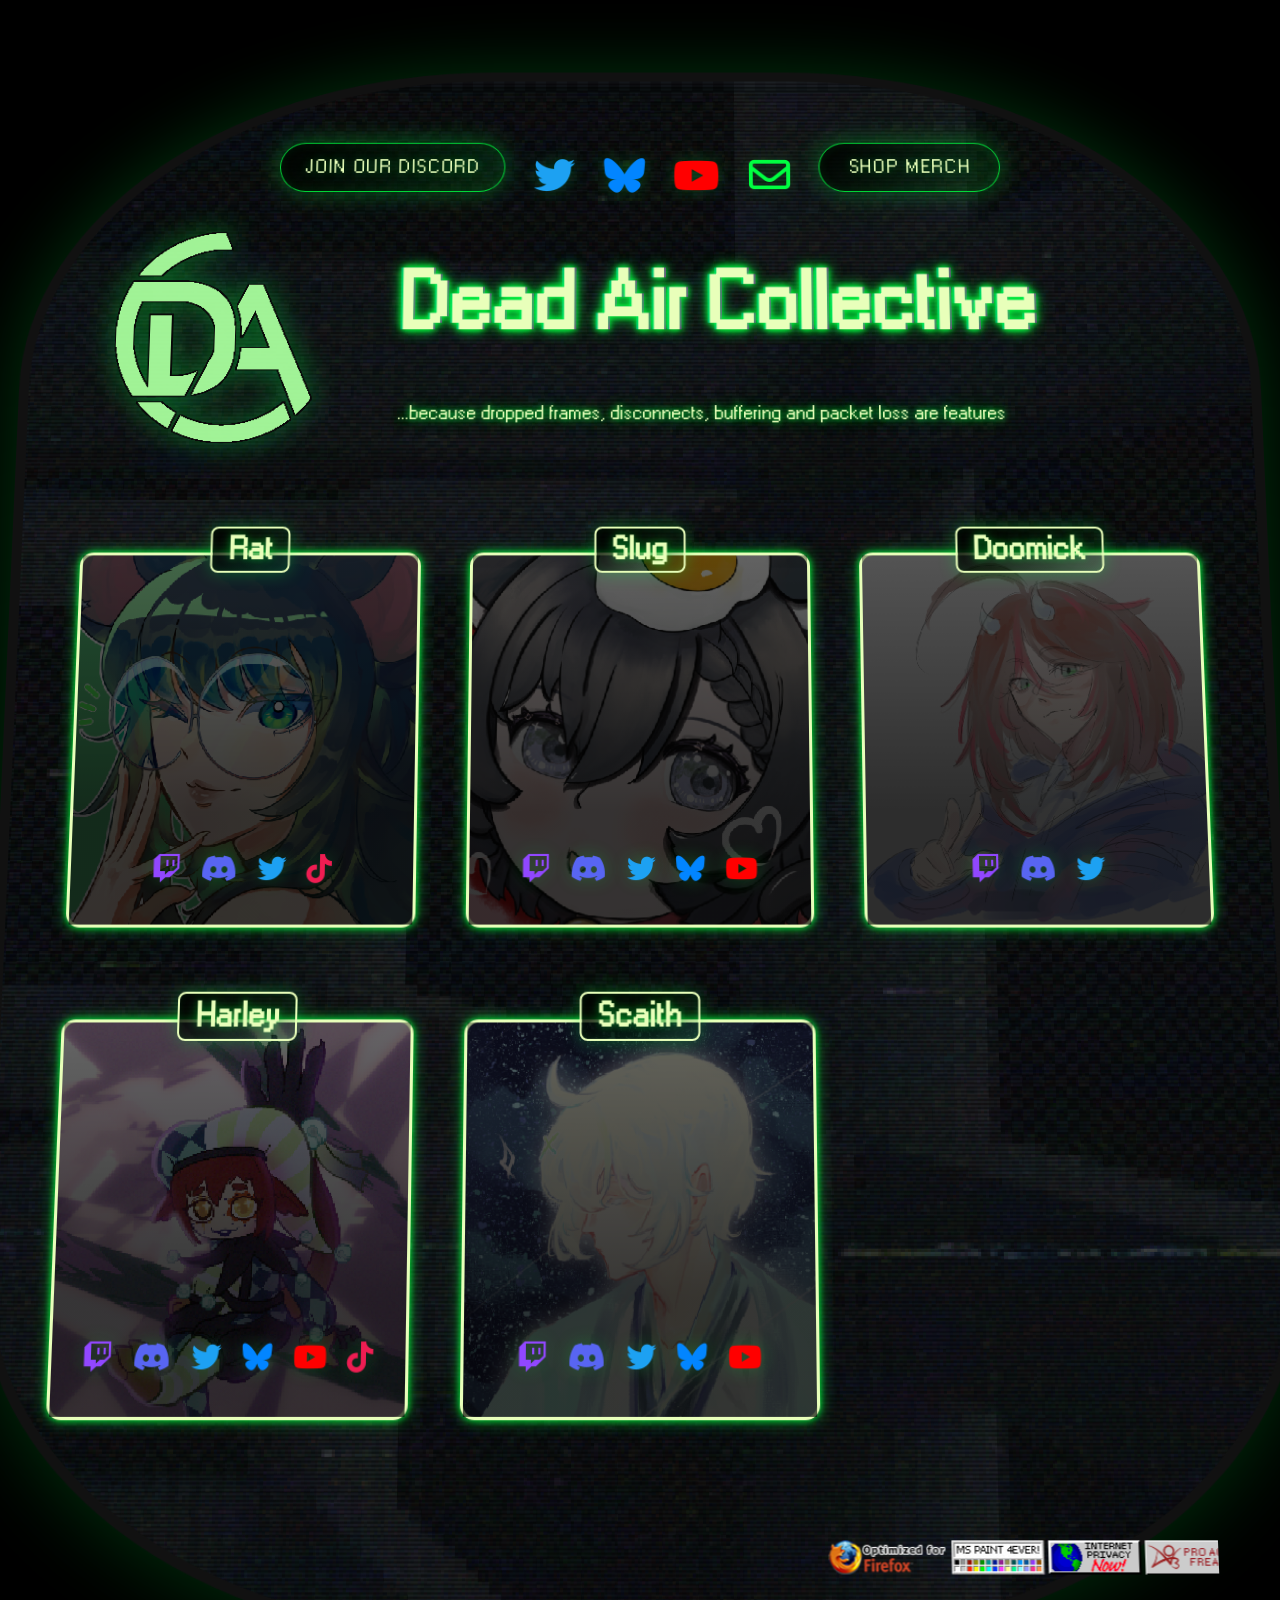
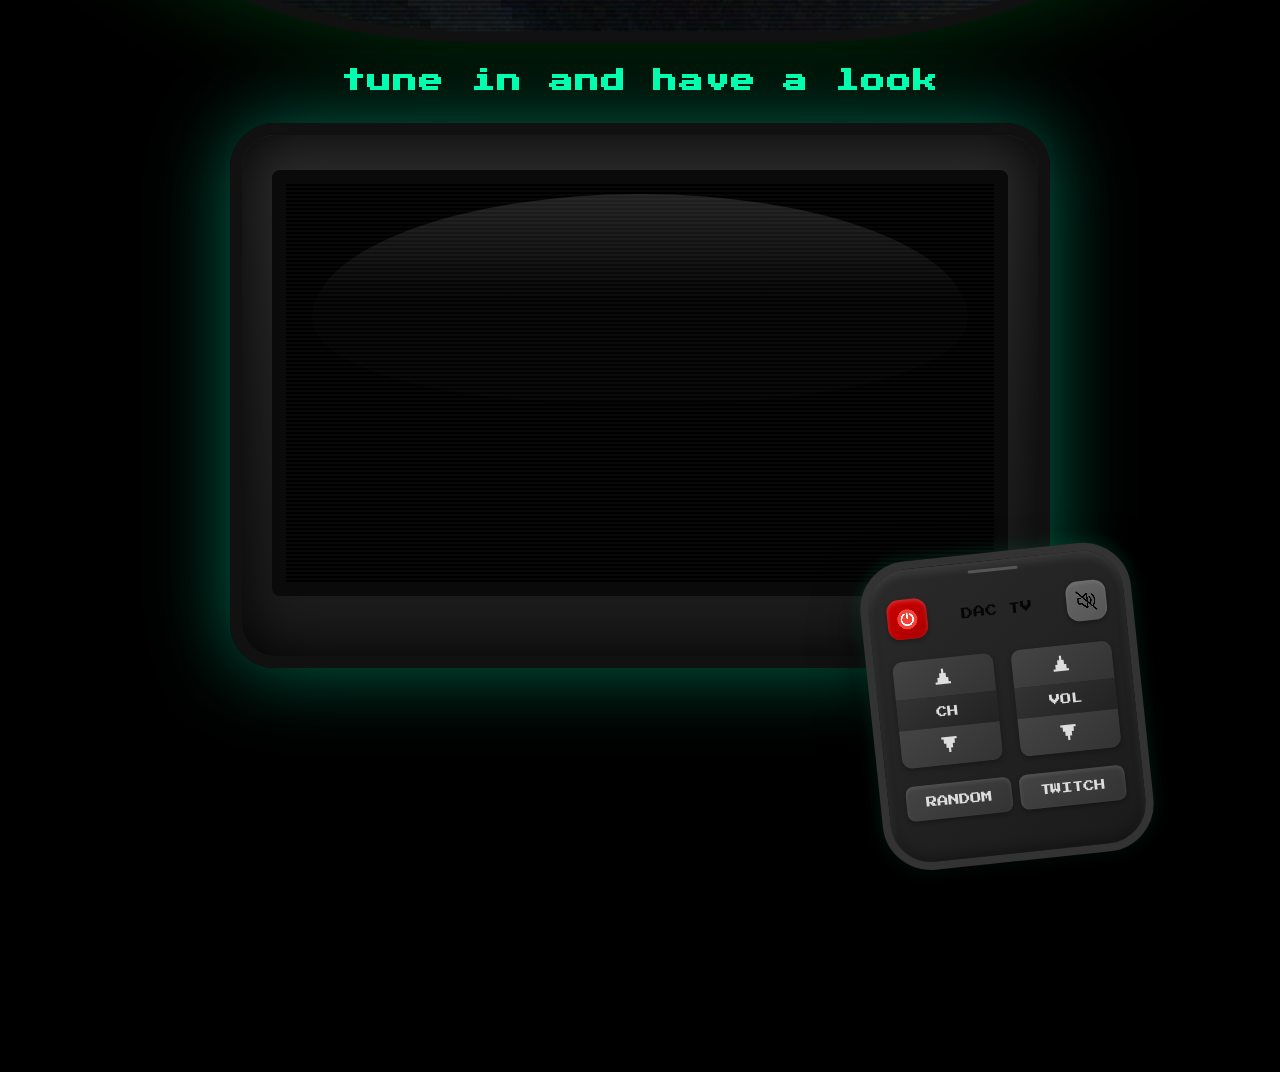
==== index.html @ bf4a983b "lots of big changes WIP" ====
<!DOCTYPE html>
<html lang="en">
<head>
  <meta charset="UTF-8" />
  <meta name="viewport" content="width=device-width, initial-scale=1.0"/>
  <title>Dead Air Collective</title>
  <link rel="stylesheet" href="https://cdnjs.cloudflare.com/ajax/libs/font-awesome/6.5.2/css/all.min.css" />
  <link rel="stylesheet" href="styles.css"/>
</head>
<body>
  <div class="crt-screen">
    <div class="vhs">
      <video
             src="https://res.cloudinary.com/dhcl0fsay/video/upload/v1758365149/deadmeat-horror-awards-24/vhs_svgkmp.mp4"
             loop
             autoplay
             playsinline
             muted
             style="
                    cursor: auto;
                    width: 100%;
                    height: 100%;
                    border-radius: 0px;
                    display: block;
                    object-fit: cover;
                    background-color: rgba(0, 0, 0, 0);
                    object-position: 50% 50%;
                    "
             />
    </div>
    <div class="backgroundImage"></div>
    <div class="noise-overlay"></div>
    <div class="grain-overlay"></div>

      <!-- Collective Socials, hardcoded for good luck -->
      <section id="collective-socials">
        <a class="top-button top-left" href="https://discord.gg/du4GmpENyF" target="_blank">Join our Discord</a>
        <div class="socials">
          <a href="https://x.com/DeadAirCo" target="_blank" aria-label="Twitter"><i class="fab fa-twitter"></i></a>
          <a href="https://bsky.app/profile/deadaircollective.bsky.social" target="_blank" aria-label="Bluesky"><i class="fab fa-bluesky"></i></a>
          <a href="https://www.youtube.com/@DeadAirCollectiveTV" target="_blank" aria-label="YouTube"><i class="fab fa-youtube"></i></a>
          <a href="mailto:contact@deadaircollective.com" target="_blank" aria-label="Email"><i class="fas fa-envelope"></i></a>
        </div>
        <a class="top-button top-right" href="https://store.deadaircollective.tv" target="_blank">Shop Merch</a>
      </section>
    <div class="container glow">
      <!-- Logo and Title Header -->
      <div id="header-with-logo">
        <div id="logo-section">
          <img src="images/DeadAirLogo_Green_Outlined.png" alt="Dead Air Collective Logo" class="site-logo">
        </div>
        <section id="about">
          <h1 class="glitch-text" data-text="Dead Air Collective">Dead Air Collective</h1>
          <p>...because dropped frames, disconnects, buffering and packet loss are features
          </p>
        </section>
      </div>

      <section id="members">
        <!-- Loaded dynamically -->
      </section>

    <div class="buttonmarquee">
      <marquee>
          <img src="images/buttons/forfirefox.png" alt="">
          <img src="images/buttons/mspaint.jpg" alt="">
          <img src="images/buttons/internetprivacynow.gif" alt="">
          <img src="images/buttons/ao3.gif" alt="">
      </marquee>
    </div>

    </div>
  </div>

<script>
  fetch('data.json')
    .then(response => response.json())
    .then(data => {
      const membersSection = document.getElementById('members');
      membersSection.innerHTML = '';

      data.members.forEach(member => {
        const memberDiv = document.createElement('div');
        memberDiv.className = 'member glow';

        // member image background
        if (member.image) {
          memberDiv.style.backgroundImage = `url('${member.image}')`;
          memberDiv.style.backgroundSize = 'cover';
          memberDiv.style.backgroundPosition = 'center';
          memberDiv.style.backgroundRepeat = 'no-repeat';
        }

        // Name
        const name = document.createElement('h3');
        name.textContent = member.name;
        memberDiv.appendChild(name);

        // Social icons container
        const socialsDiv = document.createElement('div');
        socialsDiv.className = 'socials';

        // Helper to add social link
        const addSocial = (platform, username, iconClass) => {
          if (username) {
            let url = '#';
            if (platform === 'twitch')      url = `https://twitch.tv/${username}`;
            else if (platform === 'discord') url = `https://discord.gg/${username}`;
            else if (platform === 'twitter') url = `https://x.com/${username}`;
            else if (platform === 'bluesky') url = `https://bsky.app/profile/${username}`;
            else if (platform === 'youtube') url = `https://youtube.com/@${username}`;
            else if (platform === 'tiktok')  url = `https://www.tiktok.com/@${username}`;

            const link = document.createElement('a');
            link.href = url;
            link.target = '_blank';
            link.setAttribute('aria-label', platform);
            link.innerHTML = `<i class="${iconClass}"></i>`;
            socialsDiv.appendChild(link);
          }
        };

        addSocial('twitch',   member.twitch,   'fa-brands fa-twitch');
        addSocial('discord',  member.discord,  'fa-brands fa-discord');
        addSocial('twitter',  member.twitter,  'fa-brands fa-twitter');
        addSocial('bluesky',  member.bluesky,  'fa-brands fa-bluesky');
        addSocial('youtube',  member.youtube,  'fa-brands fa-youtube');
        addSocial('tiktok',   member.tiktok,   'fa-brands fa-tiktok'); 

        if (socialsDiv.children.length > 0) {
          memberDiv.appendChild(socialsDiv);
        }

        membersSection.appendChild(memberDiv);
      });
    })
    .catch(error => {
      console.error('Error loading members:', error);
      document.getElementById('members').innerHTML = 
        '<p style="text-align:center;color:#ff4444;">Failed to load members. Check data.json</p>';
    });
    const delay = Math.random() * 3;           // 0 to 3 seconds
    document.documentElement.style.setProperty('--random-delay', `${delay}s`);
</script>


     <section id="tv-section">
      <iframe src="TV.html" style="width: 100%; height: 1000px; border: none; margin: 20px 0;"></iframe>
     </section>

</body>
</html>
---- styles.css ----
@font-face {
  font-family: 'W95F';
  src: url('W95F.otf') format('opentype');
}

* {
  margin: 0;
  padding: 0;
  box-sizing: border-box;
}

body {
  cursor: url("cursor.png"), auto;
  font-family: 'W95F', monospace;
  color: #e8ffba;
  background: #000;
  min-height: 100vh;
  overflow-x: hidden;
  image-rendering: pixelated;
}

/* CRT screen container */
.crt-screen {
  position: relative;
  max-width: 1280px;
  margin: 30px auto;
  padding: 40px 60px;
  background: #000;
  border: 10px solid #111;
  border-radius: 38% / 22%;
  box-shadow: 
    inset 0 0 120px #000,
    0 0 80px rgba(0,255,65,0.2);
  transform: perspective(1000px) rotateX(4deg);
  overflow: hidden;
}

/* Vignette */
.crt-screen::before {
  content: '';
  position: absolute;
  inset: 0;
  background: radial-gradient(circle at 50% 50%, transparent 45%, rgba(0,0,0,0.6) 80%, #000 100%);
  pointer-events: none;
  z-index: 4;
  mix-blend-mode: multiply;
}

/* Animated scanlines */
.crt-screen::after {
  content: '';
  position: absolute;
  inset: 0;
  background: repeating-linear-gradient(to bottom, transparent 0, transparent 2px, rgba(0,0,0,0.4) 2px, rgba(0,0,0,0.4) 4px);
  pointer-events: none;
  z-index: 5;
  animation: scan 10s linear infinite;
}

@keyframes scan {
  0% { transform: translateY(0); }
  100% { transform: translateY(-4px); }
}

.vhs {
  flex: none;
  height: 100vh;
  left: 0;
  mix-blend-mode: screen;
  pointer-events: none;
  position: fixed;
  top: 0;
  width: 100%;
  z-index: 9;
}

.backgroundImage {
  position: fixed;
  inset: 0;
  background: var(--background-texture) center / cover no-repeat;
  opacity: .2;
  mix-blend-mode: screen;
  pointer-events: none;
  z-index: 5;
}

.noise-overlay {
  position: absolute;
  inset: 0;
  background: var(--noise-texture);
  opacity: 0;
  mix-blend-mode: screen;
  pointer-events: none;
  z-index: 6;
  animation: noise-flicker 0.12s steps(5) infinite;
}

.grain-overlay {
  position: absolute;
  inset: 0;
  background: var(--gif-texture) center / cover;
  opacity: 0.2;
  mix-blend-mode: screen;
  pointer-events: none;
  z-index: 7;
}

:root {
  --background-texture: url(images/assets/dithered_liminal.png);
  --noise-texture: url(https://i.gyazo.com/a26366e538851a5c569ff648e99b7fd4.png);
  --gif-texture: url(images/assets/grain_slow.gif);
}

.container {
  position: relative;
  z-index: 10;
}

.glow {
  text-shadow: 0 0 16px rgba(0, 255, 64, 0.5), 0 0 6px rgba(0, 255, 64, 0.5), 0 0 6px rgba(0, 255, 64, 0.5);
}

h1 { font-size: 4.2em; text-align: center; margin-bottom: 0.4em; }
h2 { font-size: 2.6em; text-align: center; margin-bottom: 0.8em; }
h3 { font-size: 2.2em; margin-bottom: 0.5em; }

#about { text-align: center; margin-bottom: 60px; font-size: 1.3em; line-height: 1.5; }


/* Glitch effects */
.glitch-text {
    position: relative;
    display: inline-block;
}

@keyframes glitch-animation {
    0% {
        transform: translate(0);
    }
    20% {
        transform: translate(-2px, 2px);
    }
    40% {
        transform: translate(-2px, -2px);
    }
    60% {
        transform: translate(2px, 2px);
    }
    80% {
        transform: translate(2px, -2px);
    }
    100% {
        transform: translate(0);
    }
}

.glitch-text::before,
.glitch-text::after {
    content: attr(data-text);
    position: absolute;
    top: 0;
    left: 0;
    width: 100%;
    height: 100%;
    opacity: 0.6;
}

.glitch-text::before {
    animation: 
      glitch-skew 4.2s infinite,
      glitch-animation 0.6s cubic-bezier(0.25, 0.46, 0.45, 0.94) infinite;
    animation-delay: calc(var(--random-delay, 0s) + 0.05s);
    color: #ff00ff;
    z-index: -1;
    left: 2px;
}

.glitch-text::after {
    animation: 
      glitch-skew 4.2s infinite reverse,
      glitch-anim 0.8s cubic-bezier(0.25, 0.46, 0.45, 0.94) infinite reverse;
    animation-delay: var(--random-delay, 0s);
    color: #00ffff;
    z-index: -2;
    left: -2px;
}

#header-with-logo {
  display: flex;
  align-items: center;
  justify-content: flex-start;
  gap: 40px;
  margin-bottom: 3rem;
  flex-wrap: wrap;
}

#logo-section {
  display: flex;
  justify-content: center;
  flex-shrink: 0;
}

.site-logo {
  max-width: 280px;
  width: 100%;
  height: auto;
  filter: drop-shadow(0 0 16px rgba(0, 255, 65, 0.4));
  opacity: 0.95;
  transition: all 0.3s ease;
}

.site-logo:hover {
  filter: drop-shadow(0 0 24px rgba(0, 255, 65, 0.6));
  opacity: 1;
  transform: scale(1.02);
}

#about {
  flex: 1;
  min-width: 300px;
  text-align: left;
  margin-bottom: 0;
}

@media (max-width: 768px) {
  #header-with-logo {
    flex-direction: column;
    align-items: center;
    gap: 20px;
    margin-bottom: 2rem;
  }

  #about {
    text-align: center;
  }

  .site-logo {
    max-width: 200px;
  }

  #tv-section {
    display: none;
  }
}


#members {
  display: grid;
  grid-template-columns: repeat(auto-fit, minmax(340px, 1fr));
  gap: 50px;
}

.member {
    background: rgba(8, 8, 8, 0.4);          /* semi-transparent dark overlay */
    background-blend-mode: multiply;
    background-size: cover;
    background-position: center;
    background-repeat: no-repeat;
    padding: 0px 30px 40px;
    border: 3px solid #e8ffba;
    border-radius: 14px;
    text-align: center;
    backdrop-filter: blur(4px);
    min-height: 380px;                        /* consistent height of images */
    display: flex;
    flex-direction: column;
    justify-content: space-between;
    transition: all 0.3s ease;
    position: relative;
    overflow: visible;
    box-shadow: 0 0 16px rgba(0, 255, 64, 0.5), 0 0 6px rgba(0, 255, 64, 0.5), 0 0 6px rgba(0, 255, 64, 0.5);
    margin-top: 40px;
  }

  .member::before {
    content: '';
    position: absolute;
    inset: 0;
    background: linear-gradient(to bottom, rgba(0,0,0,0.35) 0%, rgba(0,0,0,0.65) 70%);
    z-index: 0;
    pointer-events: none;
  }
  
  .member > * {
    position: relative;   /* bring content above overlay */
    z-index: 1;
  }
  
  .member h3 {
    position: absolute;
    top: -30px;
    left: 50%;
    transform: translateX(-50%);
    margin: 0;
    padding: 6px 16px;
    font-size: 2.1em;
    background: linear-gradient(135deg, rgba(0, 0, 0, 0.95), rgba(0, 255, 65, 0.08));
    color: #e8ffba;
    border: 2px solid #e8ffba;
    border-radius: 8px;
    text-shadow: 0 0 12px rgba(0, 255, 65, 0.4), 0 0 6px rgba(0, 255, 65, 0.2);
    box-shadow: 0 0 18px rgba(0, 255, 65, 0.3), inset 0 0 8px rgba(0, 255, 65, 0.1);
    width: fit-content;
    white-space: nowrap;
    transition: all 0.3s ease;
  }

  .member:hover h3 {
    background: linear-gradient(135deg, rgba(0, 0, 0, 1), rgba(0, 255, 65, 0.12));
    box-shadow: 0 0 24px rgba(0, 255, 65, 0.45), inset 0 0 12px rgba(0, 255, 65, 0.15);
    text-shadow: 0 0 16px rgba(0, 255, 65, 0.5), 0 0 8px rgba(0, 255, 65, 0.3);
  }
  
  /* fallback if image fails to load */
  .member-avatar:not([src]),
  .member-avatar[src=""] {
    background: #111;
    display: flex;
    align-items: center;
    justify-content: center;
    color: #444;
    font-size: 1.2em;
    text-align: center;
  }

.socials {
  display: flex;
  justify-content: center;
  gap: 20px;
  font-size: 1.8em;
  margin-top: auto;
  padding-top: 20px;
  text-shadow: 0 0 18px #00ff403b;
}

.member .socials {
  order: 3;
}

.socials a {
  color: #00ff41;
  transition: all 0.3s;
}

.socials a[href*="twitch.tv"]   { color: #9147ff; }
.socials a[href*="youtube.com"] { color: #ff0000; }
.socials a[href*="bsky.app"]    { color: #0285ff; }
.socials a[href*="discord.gg"]    { color: #5865F2; }
.socials a[href*="x.com"]    { color: #1DA1F2; }
.socials a[href*="tiktok.com"]  { color: #EE1D52; }

.socials a:hover {
  transform: scale(1.4) rotate(8deg);
  text-shadow: 0 0 18px #00ff41;
}

#collective-socials {
  position: relative;
  display: flex;
  align-items: center;
  justify-content: center;
  gap: 30px;
  flex-wrap: wrap;
  padding: 22px 0 12px;
  z-index: 12;
}

#collective-socials .socials {
  display: flex;
  justify-content: center;
  gap: 30px;
  font-size: 2.7em;
  margin-top: 0;
  text-shadow: 0 0 18px #00ff403b;
}

.top-button {
  position: absolute;
  pointer-events: auto;
  display: inline-flex;
  align-items: center;
  justify-content: center;
  white-space: nowrap;
  background: linear-gradient(135deg, rgba(0, 0, 0, 0.95), rgba(0, 255, 65, 0.12));
  color: #e8ffba;
  border: 1px solid #00ff41;
  text-decoration: none;
  text-transform: uppercase;
  font-size: 1rem;
  letter-spacing: 0.08em;
  padding: 0.95rem 1.35rem;
  border-radius: 999px;
  box-shadow: 0 0 28px rgba(0, 255, 65, 0.35), inset 0 0 12px rgba(0, 255, 65, 0.1);
  transition: transform 0.2s ease, background 0.2s ease, box-shadow 0.2s ease;
}

.top-button:hover {
  background: rgba(0, 0, 0, 1);
  transform: translateY(-2px);
  box-shadow: 0 0 24px rgba(0, 255, 65, 0.45);
}

.top-left {
  top: 24px;
  left: 24px;
}

.top-right {
  top: 24px;
  right: 24px;
}

@media (min-width: 900px) {
  #collective-socials {
    justify-content: center;
  }

  #collective-socials .top-button {
    position: static;
    margin: 0;
    align-self: center;
    font-size: 1.3rem;
    padding: 1rem 1.6rem;
    min-width: 190px;
    border-color: rgba(0, 255, 65, 0.85);
    text-shadow: 0 0 10px rgba(0, 255, 65, 0.35);
  }

  #collective-socials .top-button:hover {
    background: linear-gradient(135deg, rgba(0, 0, 0, 1), rgba(0, 255, 65, 0.2));
    transform: translateY(-2px) scale(1.02);
    box-shadow: 0 0 34px rgba(0, 255, 65, 0.45), inset 0 0 16px rgba(0, 255, 65, 0.12);
  }
}

@media (max-width: 768px) {
  .socials {
    font-size: 2.1em;
    gap: 22px;
  }

  .top-button {
    font-size: 0.9rem;
    padding: 0.8rem 1rem;
  }

  .top-left,
  .top-right {
    top: 16px;
  }

  .top-left {
    left: 16px;
  }

  .top-right {
    right: 16px;
  }
}

.socials a i {
  font-family: "Font Awesome 6 Brands" !important;
  font-weight: 400;
}

/* Override for non-brand icons (like email) */
.socials a[href^="mailto:"] i {
  font-family: "Font Awesome 6 Free" !important; 
  font-weight: 400;  
}

.buttonmarquee {
  height:auto;
  padding: 20px;
  padding-top:100px;
  padding-bottom:5px;
  margin-top:10px;
  border: 3px outset var(--hotpink);
  border-radius:10px;
  background-color: var(--bgwhite);
  box-shadow: 0 0 15px 5px var(--tan);
}

#merch a {
  display: inline-block;
  background: #00ff41;
  color: #000;
  padding: 20px 50px;
  font-size: 2em;
  text-decoration: none;
  border-radius: 12px;
  font-weight: bold;
  transition: all 0.3s;
}

#merch a:hover {
  background: #00dd33;
  box-shadow: 0 0 40px #00ff41aa;
  transform: translateY(-4px);
}

/* flicker on noise */
@keyframes noise-flicker {
  0%, 100% { opacity: 0.12; }
  50% { opacity: 0.14; }
}

  /* 404 Page */

#not-found {
  text-align: center;
  display: flex;
  flex-direction: column;
  align-items: center;
  justify-content: center;
  min-height: 60vh;
  gap: 30px;
  padding: 40px 20px;
}

.error-code {
  font-size: 8rem;
  font-weight: bold;
  color: #e8ffba;
  text-shadow: 0 0 30px rgba(0, 255, 65, 0.5), 0 0 60px rgba(255, 0, 100, 0.2);
  letter-spacing: 8px;
  animation: pulse-error 2s ease-in-out infinite;
}

@keyframes pulse-error {
  0%, 100% {
    opacity: 0.8;
    text-shadow: 0 0 30px rgba(0, 255, 65, 0.5), 0 0 60px rgba(255, 0, 100, 0.2);
  }
  50% {
    opacity: 1;
    text-shadow: 0 0 40px rgba(0, 255, 65, 0.7), 0 0 80px rgba(255, 0, 100, 0.4);
  }
}

#not-found h1 {
  font-size: 3.5em;
  margin: 0;
  color: #e8ffba;
}

.error-description {
  font-size: 1.3em;
  color: #00ff41;
  max-width: 600px;
  margin: 10px 0;
  line-height: 1.6;
}

.return-button {
  display: inline-block;
  background: linear-gradient(135deg, rgba(0, 0, 0, 0.95), rgba(0, 255, 65, 0.12));
  color: #e8ffba;
  border: 2px solid #e8ffba;
  padding: 1rem 2rem;
  text-decoration: none;
  font-size: 1.2em;
  border-radius: 8px;
  box-shadow: 0 0 28px rgba(0, 255, 65, 0.35), inset 0 0 12px rgba(0, 255, 65, 0.1);
  text-shadow: 0 0 10px rgba(0, 255, 65, 0.35);
  transition: all 0.3s ease;
  margin-top: 20px;
}

.return-button:hover {
  background: linear-gradient(135deg, rgba(0, 0, 0, 1), rgba(0, 255, 65, 0.2));
  box-shadow: 0 0 40px rgba(0, 255, 65, 0.5), inset 0 0 16px rgba(0, 255, 65, 0.15);
  text-shadow: 0 0 16px rgba(0, 255, 65, 0.5);
  transform: translateY(-2px);
}

.error-code {
  font-size: 5rem;
  letter-spacing: 4px;
}

#not-found h1 {
  font-size: 2.2em;
}

.error-description {
  font-size: 1.1em;
}

.return-button {
  font-size: 1rem;
  padding: 0.85rem 1.5rem;
}
  
/* About Us Tabs */

.tab-nav {
  display: flex;
  justify-content: center;
  gap: 40px;
  margin: 40px 0 30px;
  flex-wrap: wrap;
}

.tab-button {
  background: linear-gradient(135deg, rgba(0, 0, 0, 0.95), rgba(0, 255, 65, 0.12));
  color: #e8ffba;
  border: 2px solid #e8ffba;
  padding: 1rem 2.5rem;
  font-size: 1.4em;
  cursor: pointer;
  transition: all 0.3s ease;
  text-transform: uppercase;
  letter-spacing: 2px;
  border-radius: 8px;
  box-shadow: 0 0 20px rgba(0, 255, 65, 0.3);
}

.tab-button:hover {
  background: linear-gradient(135deg, rgba(0, 0, 0, 1), rgba(0, 255, 65, 0.25));
  transform: translateY(-3px);
  box-shadow: 0 0 30px rgba(0, 255, 65, 0.5);
}

.tab-button.active {
  background: linear-gradient(135deg, rgba(0, 255, 65, 0.2), rgba(0, 255, 65, 0.4));
  box-shadow: 0 0 35px rgba(0, 255, 65, 0.6);
  color: #fff;
}

.tab-panel {
  display: none;
  animation: fadeIn 0.4s ease;
}

.tab-panel.active {
  display: block;
}

@keyframes fadeIn {
  from { opacity: 0; transform: translateY(20px); }
  to { opacity: 1; transform: translateY(0); }
}

.info-section {
  text-align: center;
  margin-bottom: 60px;
}

.info-section h2 {
  margin-bottom: 1.2rem;
}

.section-desc {
  font-size: 1.4em;
  max-width: 700px;
  margin: 0 auto 40px;
  color: #aaffaa;
}

/* About Us - Split Image + Text Layout */
.info-split {
  display: grid;
  grid-template-columns: 1fr 1fr;
  gap: 50px;
  align-items: center;
  margin: 40px 0;
}

.info-image img {
  width: 100%;
  height: auto;
  border: 3px solid #00ff41;
  border-radius: 12px;
  image-rendering: pixelated;
  box-shadow: 0 0 25px rgba(0, 255, 65, 0.4);
}

.info-text {
  text-align: left;
  text-shadow: 0 0 16px rgba(0, 255, 64, 0.1), 0 0 6px rgba(0, 255, 64, 0.1), 0 0 6px rgba(0, 255, 64, 0.1);
  font-size: 1.2em;
}

.info-text h3 {
  color: #e8ffba;
  margin: 25px 0 10px;
  font-size: 1.8em;
}

@media (max-width: 900px) {
  .info-split {
    grid-template-columns: 1fr;
    gap: 30px;
  }
  
  .info-image {
    order: -1;
  }
}

/* =============================================
   MOBILE SUPPORT
   ============================================= */
   @media (max-width: 1080px) {
    .crt-screen {
      max-width: 100%;
      margin: 0;
      padding: 15px 8px 25px;
      border: 6px solid #111;
      border-radius: 12px;           /* gentler curve */
      transform: none;               /* remove perspective*/
      box-shadow: 
        inset 0 0 60px #000,
        0 0 40px rgba(0, 255, 65, 0.15);
    }
  
    /* soften the heavy vignette & scanlines */
    .crt-screen::before {
      background: radial-gradient(circle at 50% 50%, transparent 40%, rgba(0,0,0,0.7) 85%, #000 100%);
    }
  
    .crt-screen::after {
      background: repeating-linear-gradient(to bottom, transparent 0, transparent 3px, rgba(0,0,0,0.35) 3px, rgba(0,0,0,0.35) 6px);
    }
  
    /* scale down typography */
    h1 {
      font-size: 2.6em !important;
      margin-bottom: 0.3em;
    }
  
    #about {
      font-size: 1.15em;
      margin-bottom: 40px;
    }

    h3 {
      font-size: 1.85em;
    }
  
    /* single column */
    #members {
      grid-template-columns: 1fr !important;
      gap: 35px;
    }
  
    .member {
      padding: 35px 18px 30px;
      min-height: auto;
      border-radius: 10px;
    }
  
    .member h3 {
      font-size: 1.95em;
    }
  
    .socials {
      gap: 18px;
      font-size: 1.65em;
    }
  
    .buttonmarquee {
      padding: 12px 8px 8px;
      padding-top: 45px;
      margin-top: 15px;
    }
  
    .buttonmarquee img {
      max-height: 42px;
      width: auto;
    }
  
    #collective-socials .socials {
      justify-content: center;
      gap: 22px;
      font-size: 1.9em;
      padding: 12px 0;
    }
    
  }
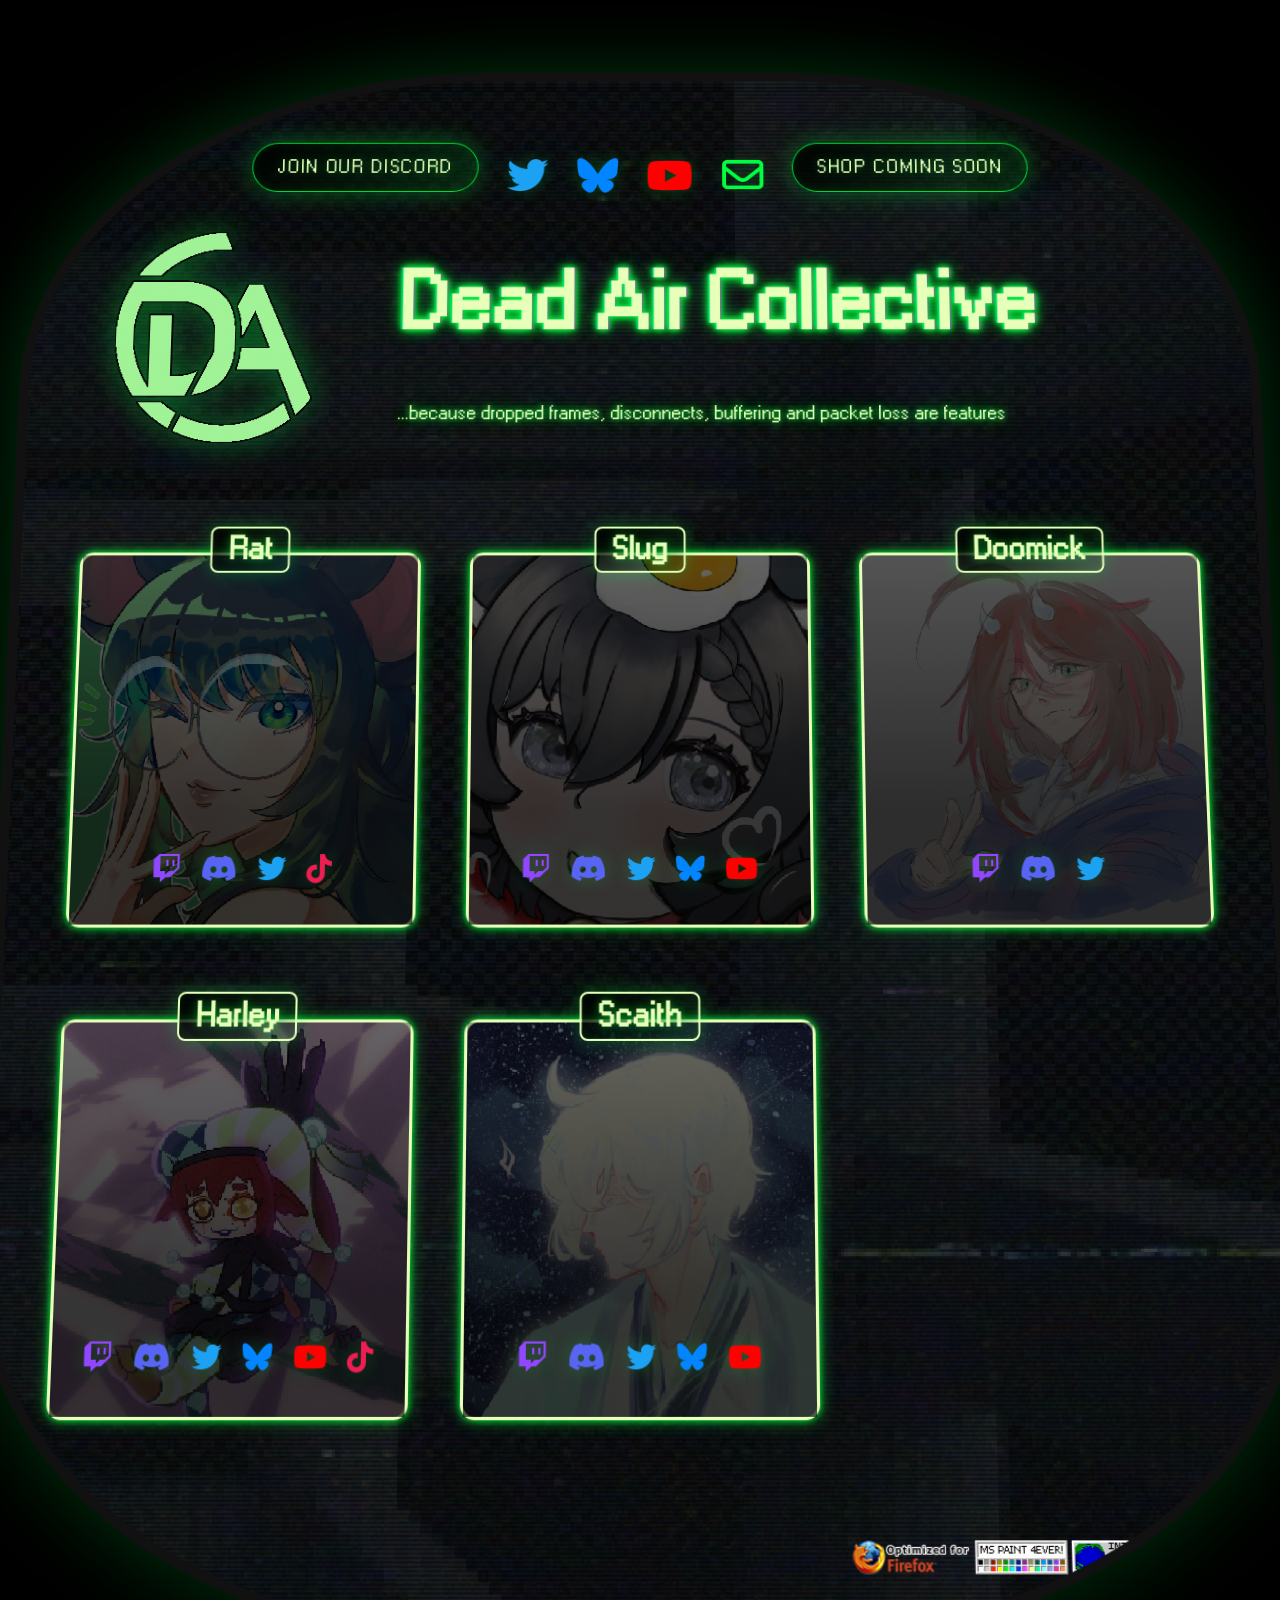
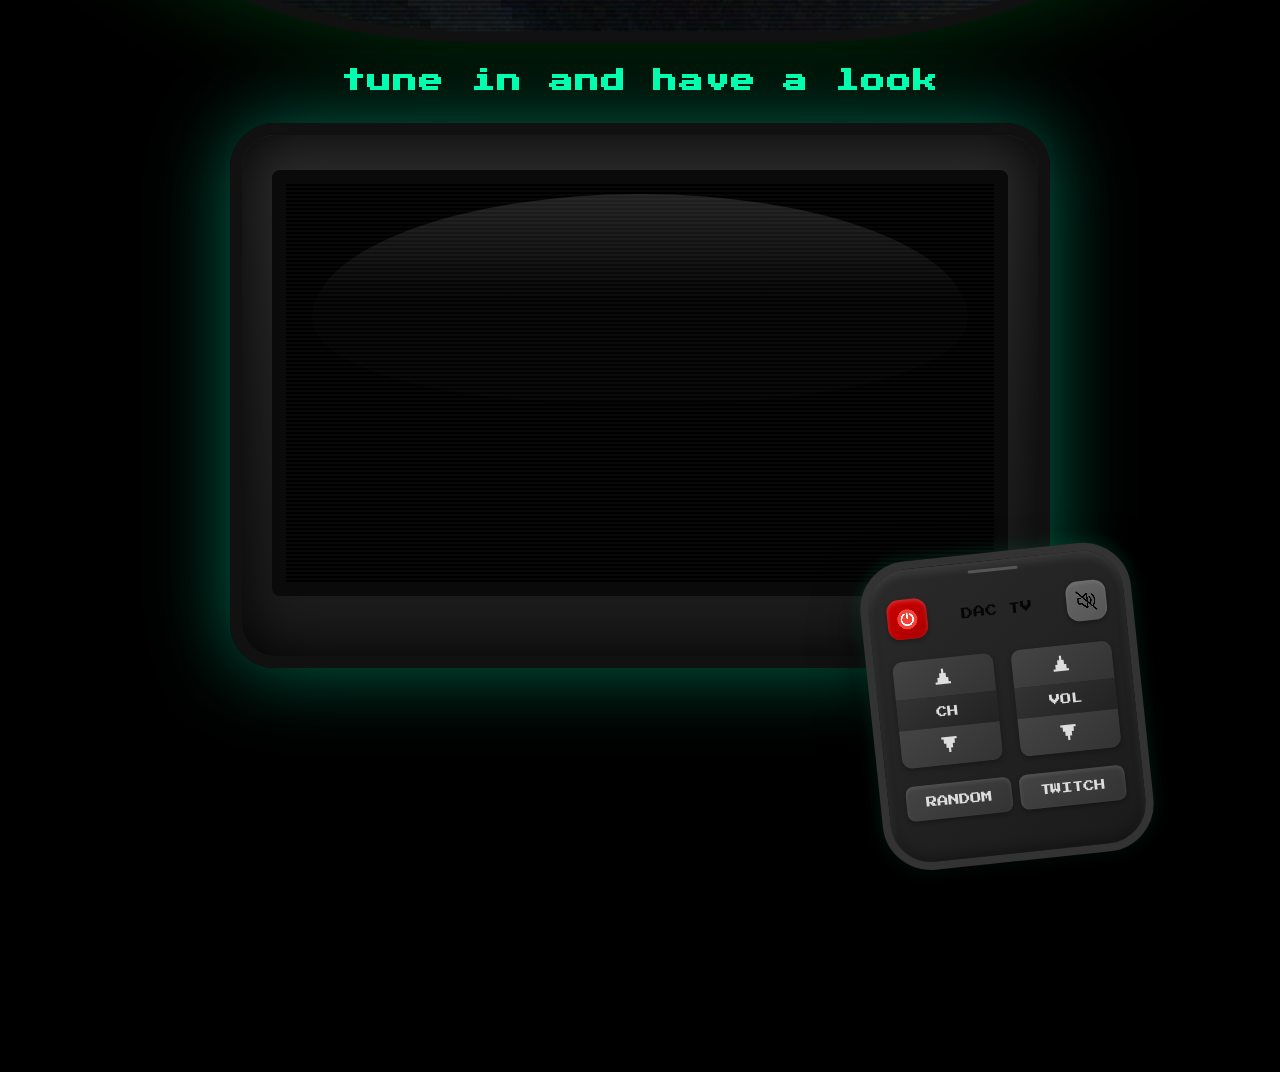
==== commit b7b58aba: "fix shop link" ====
--- a/index.html
+++ b/index.html
@@ -41,7 +41,8 @@
           <a href="https://www.youtube.com/@DeadAirCollectiveTV" target="_blank" aria-label="YouTube"><i class="fab fa-youtube"></i></a>
           <a href="mailto:contact@deadaircollective.com" target="_blank" aria-label="Email"><i class="fas fa-envelope"></i></a>
         </div>
-        <a class="top-button top-right" href="https://store.deadaircollective.tv" target="_blank">Shop Merch</a>
+        <!-- <a class="top-button top-right" href="https://store.deadaircollective.tv" target="_blank">Shop Merch</a> -->
+        <a class="top-button top-right" href="" target="_blank">Shop Coming soon</a>
       </section>
     <div class="container glow">
       <!-- Logo and Title Header -->
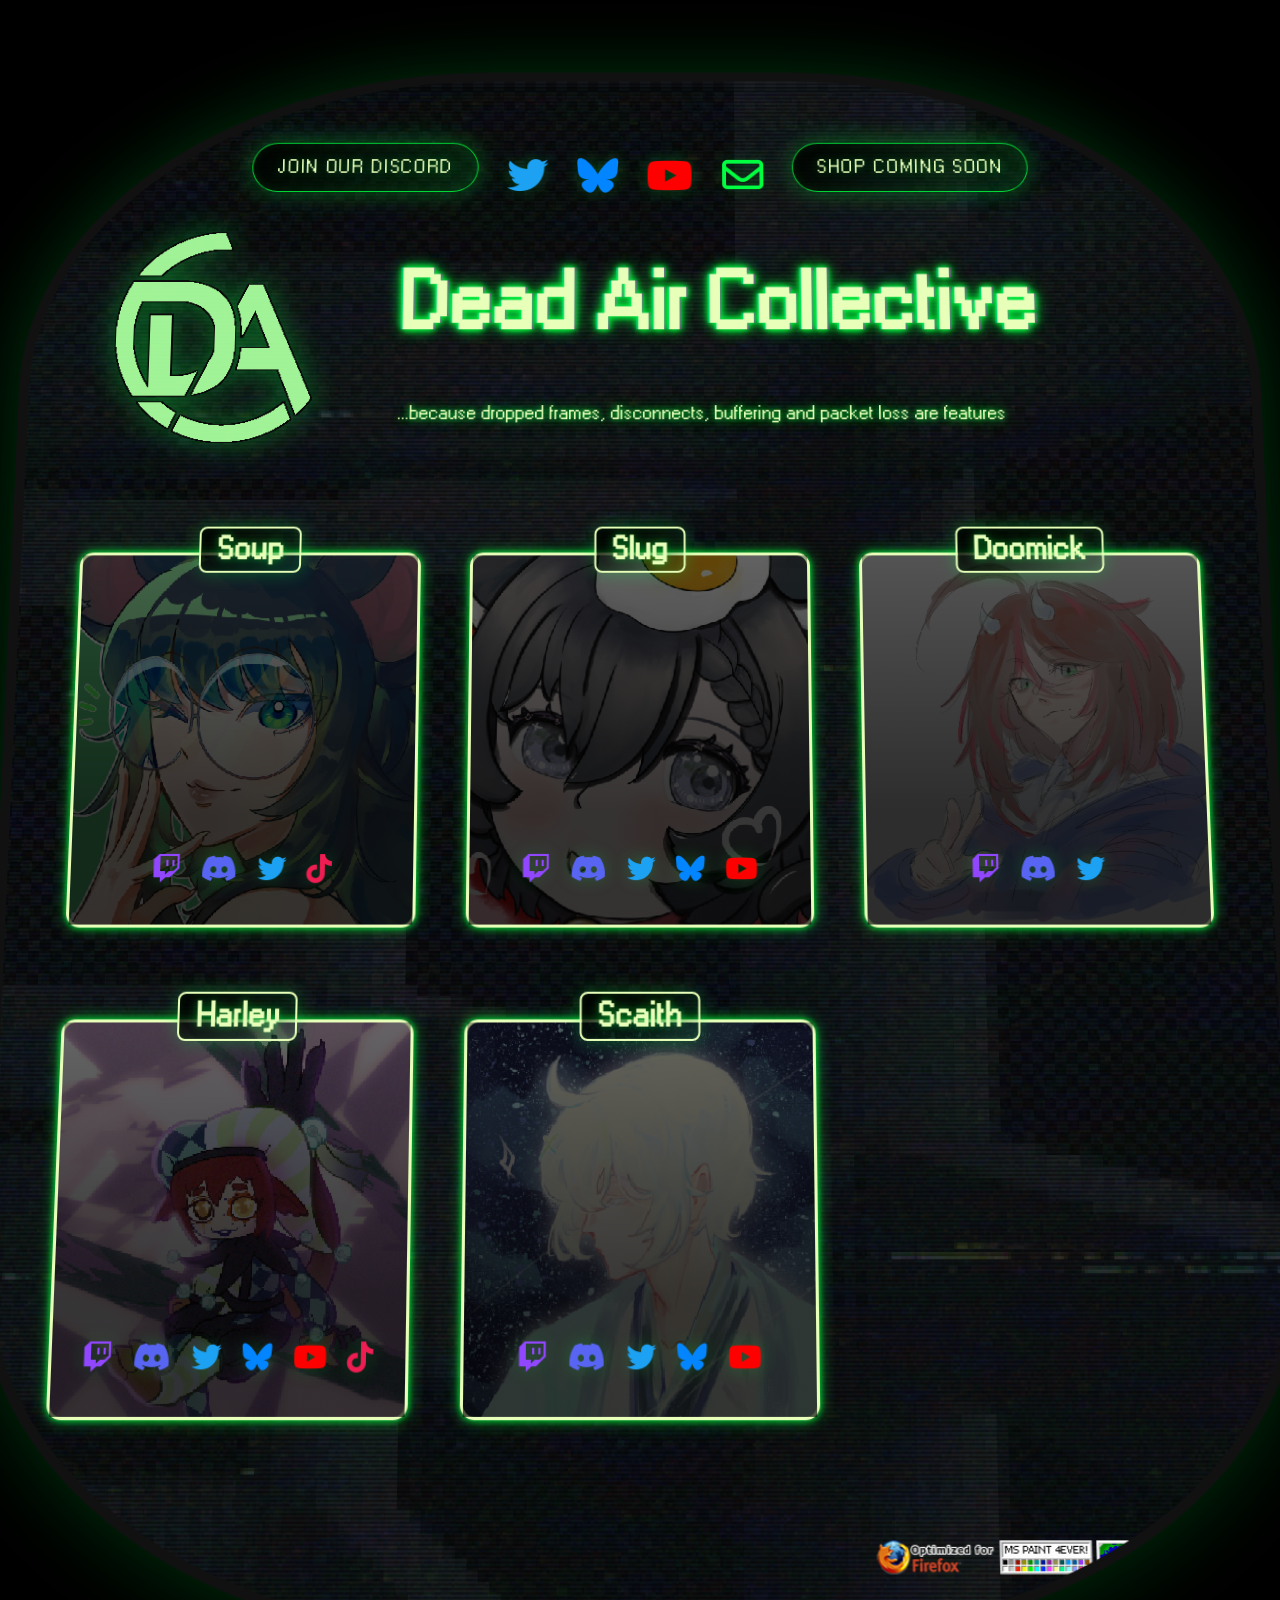
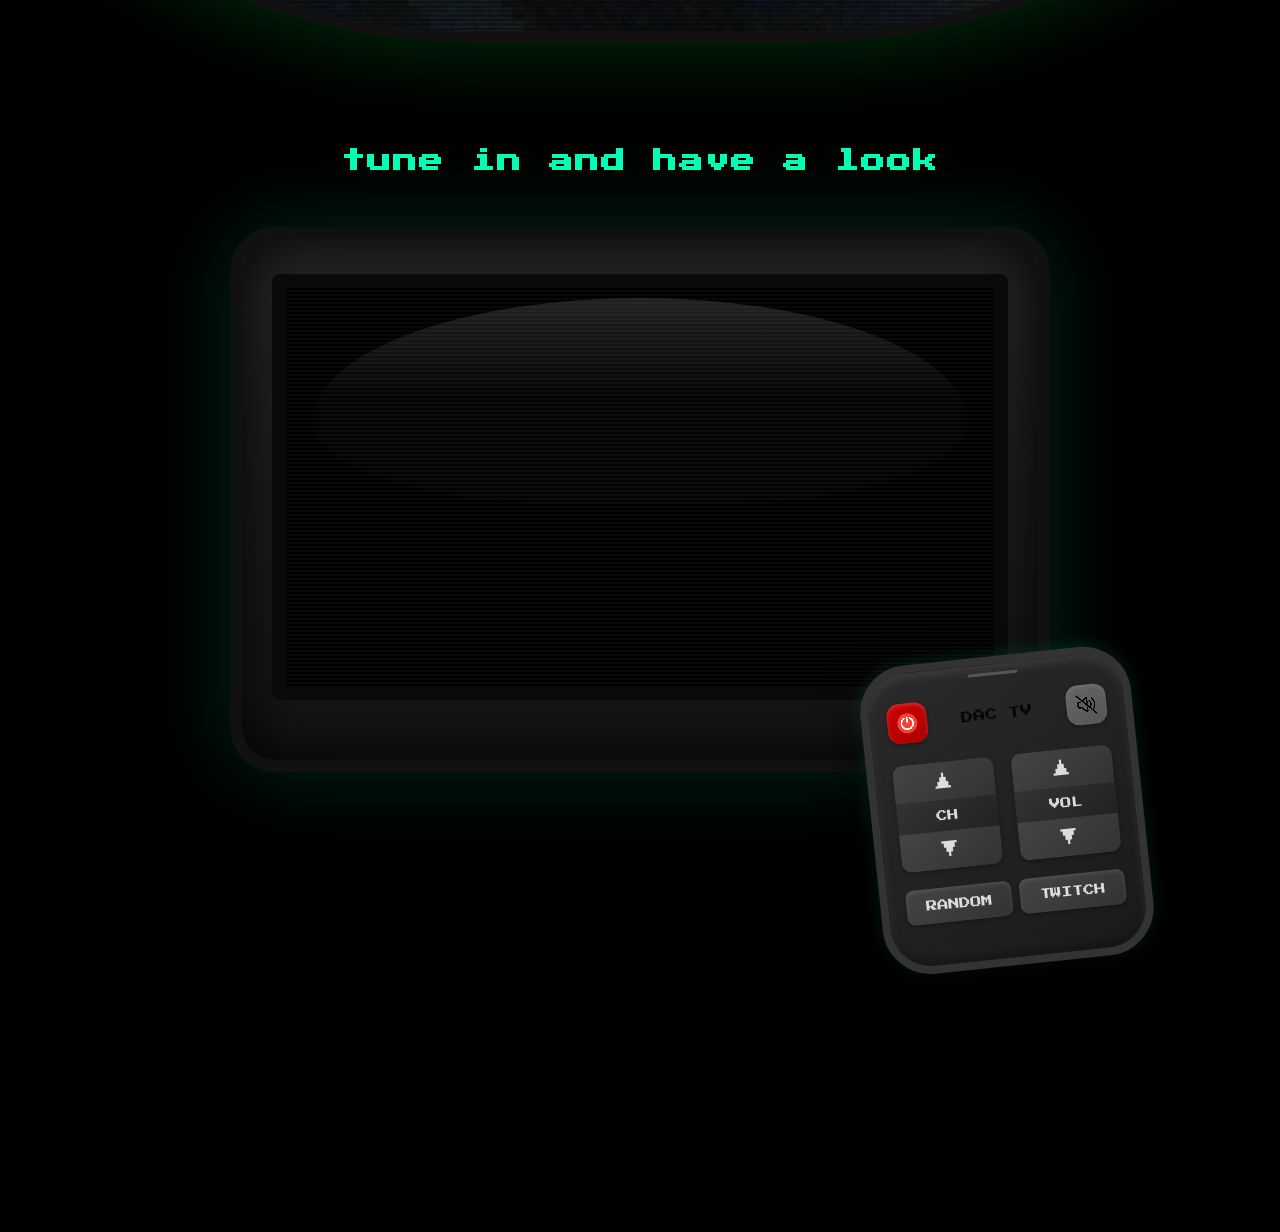
==== commit 4ecadf23: "tv improvements" ====
--- a/index.html
+++ b/index.html
@@ -146,7 +146,7 @@
 
 
      <section id="tv-section">
-      <iframe src="TV.html" style="width: 100%; height: 1000px; border: none; margin: 20px 0;"></iframe>
+      <iframe src="TV.html" style="width: 100%; height: 1000px; border: none; margin: 100px 0;"></iframe>
      </section>
 
 </body>
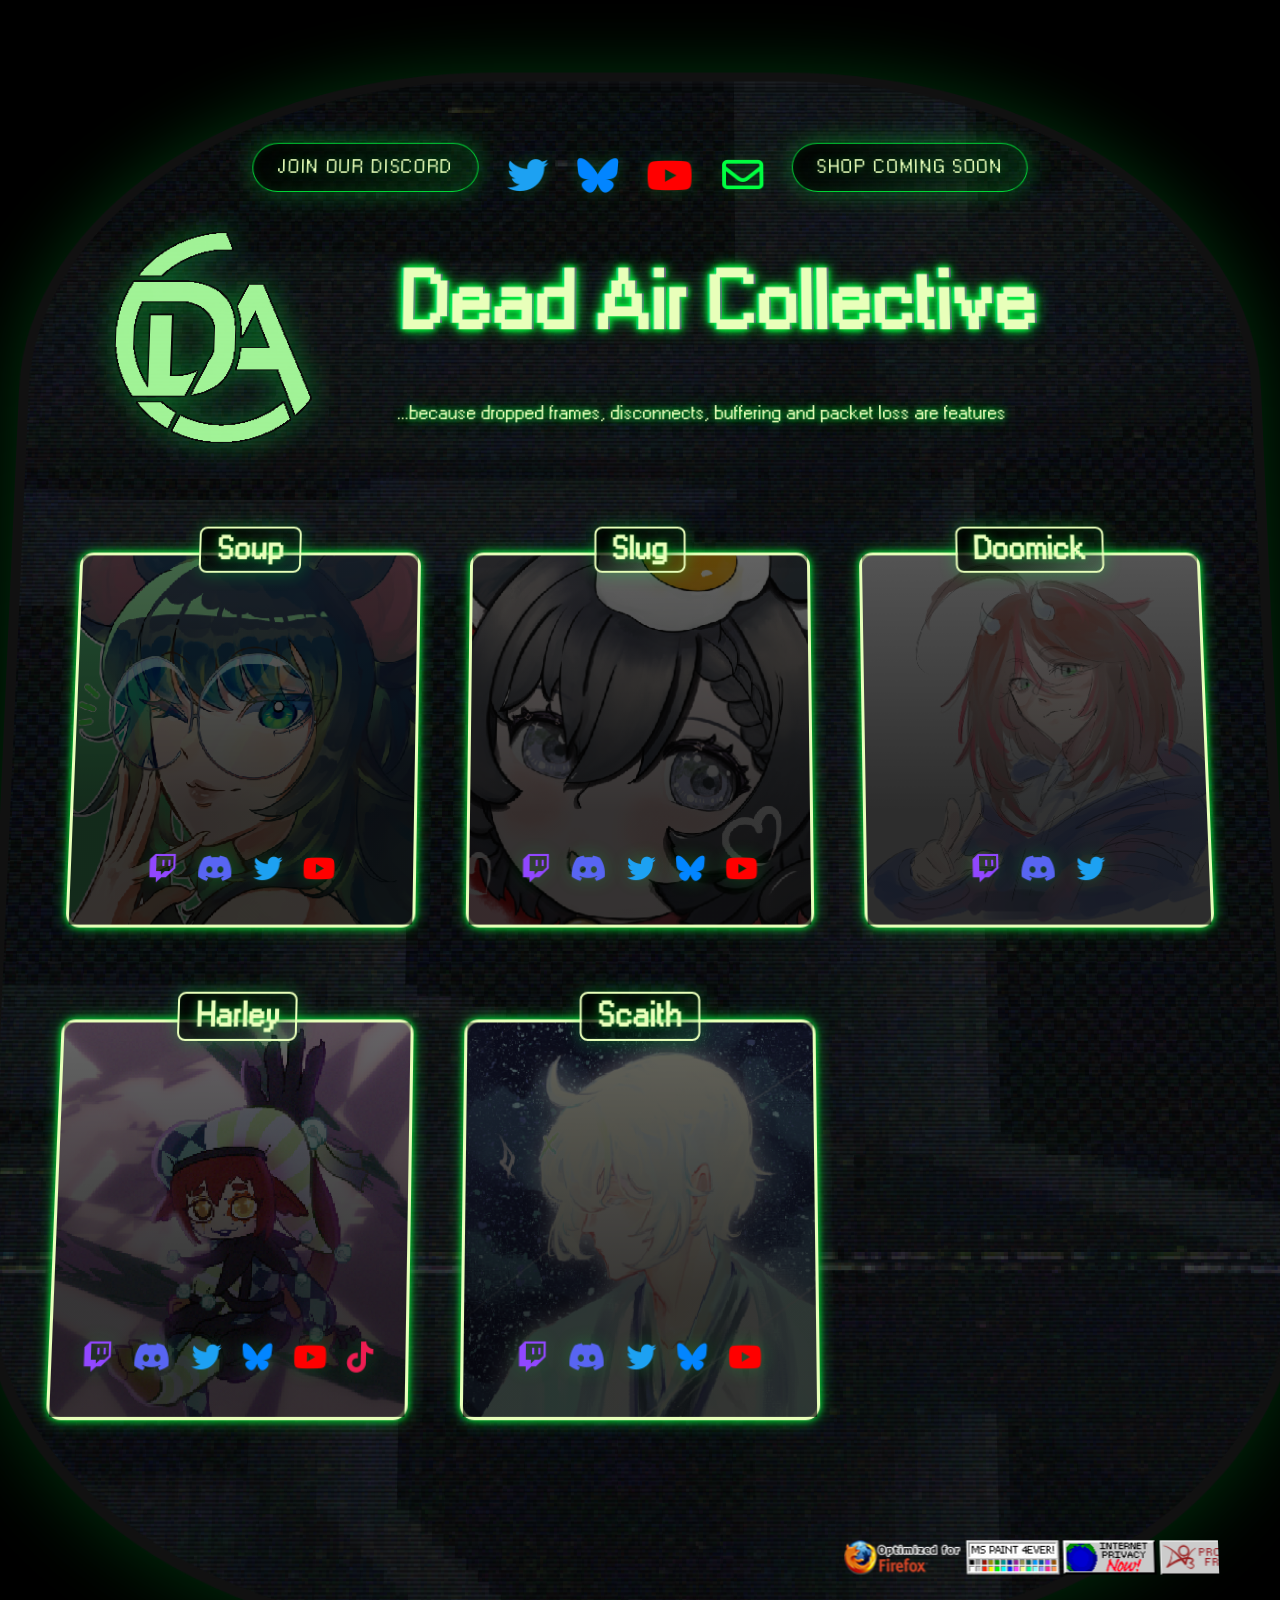
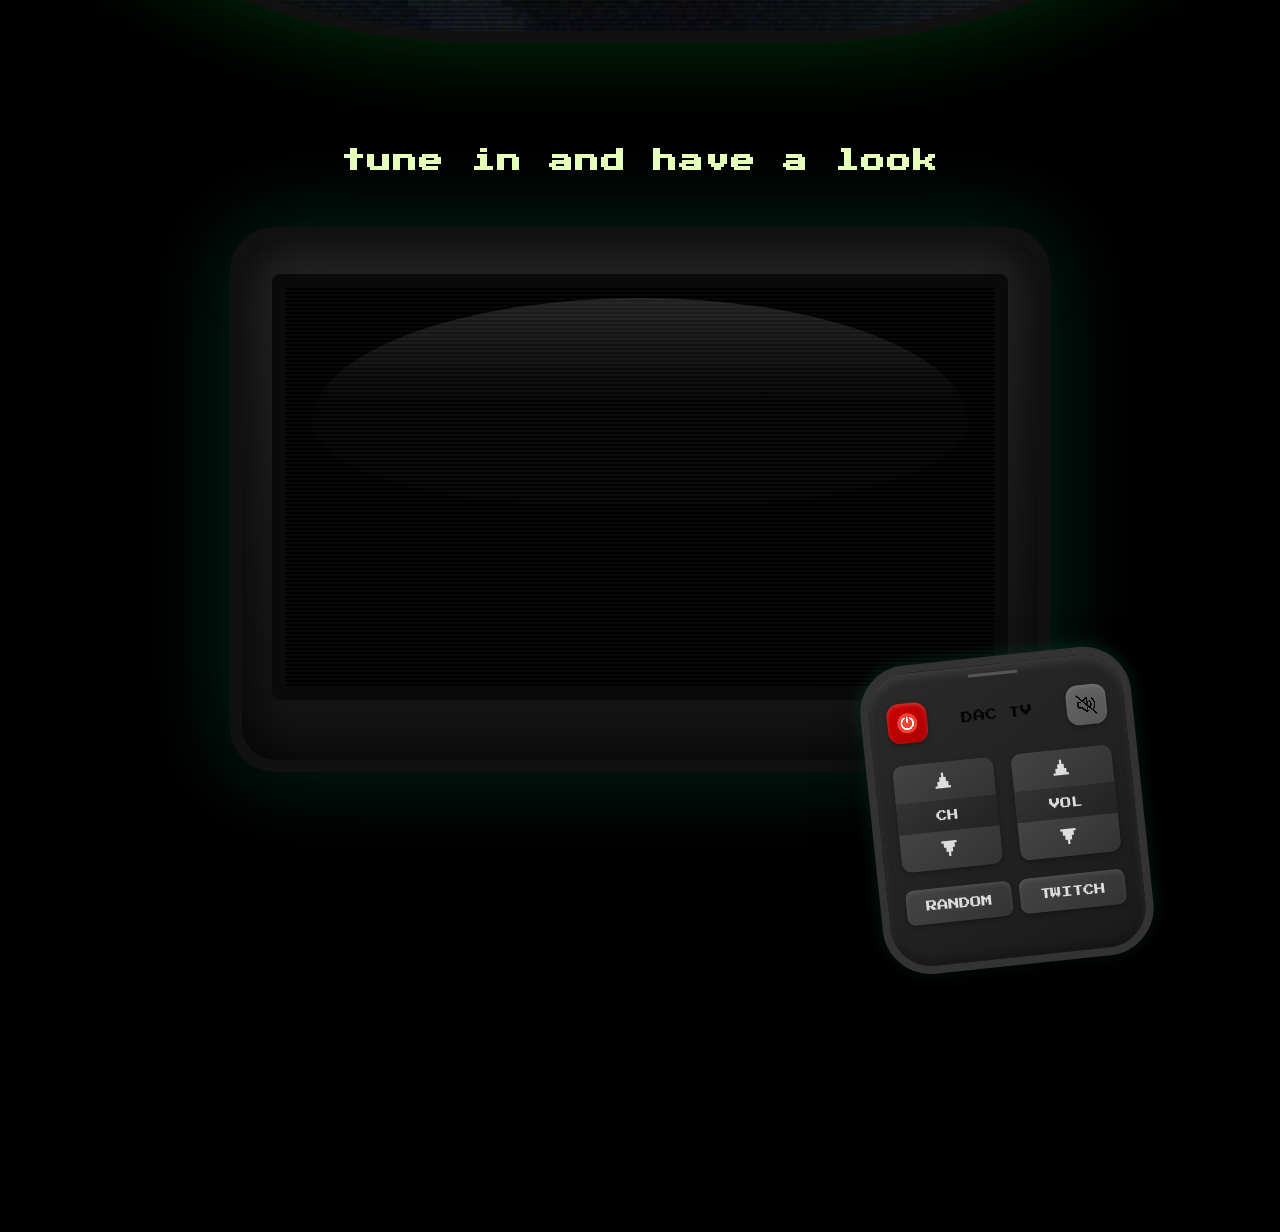
==== commit d6b3e045: "added member pages" ====
--- a/index.html
+++ b/index.html
@@ -3,6 +3,7 @@
 <head>
   <meta charset="UTF-8" />
   <meta name="viewport" content="width=device-width, initial-scale=1.0"/>
+  <link rel="icon" href="images/DeadAirLogo_Green_Outlined.png" type="image/png" />
   <title>Dead Air Collective</title>
   <link rel="stylesheet" href="https://cdnjs.cloudflare.com/ajax/libs/font-awesome/6.5.2/css/all.min.css" />
   <link rel="stylesheet" href="styles.css"/>
@@ -132,7 +133,12 @@
           memberDiv.appendChild(socialsDiv);
         }
 
-        membersSection.appendChild(memberDiv);
+        const pageSlug = member.name.toLowerCase().replace(/[^a-z0-9]+/g, '-');
+        const memberLink = document.createElement('a');
+        memberLink.href = `card.html?member=${encodeURIComponent(pageSlug)}`;
+        memberLink.className = 'member-card-link';
+        memberLink.appendChild(memberDiv);
+        membersSection.appendChild(memberLink);
       });
     })
     .catch(error => {
--- a/styles.css
+++ b/styles.css
@@ -374,6 +374,16 @@
   text-shadow: 0 0 18px #00ff403b;
 }
 
+.member-card-link {
+  display: block;
+  text-decoration: none;
+  color: inherit;
+}
+
+.member-card-link .member:hover {
+  transform: translateY(-6px);
+}
+
 .top-button {
   position: absolute;
   pointer-events: auto;
@@ -434,6 +444,20 @@
 }
 
 @media (max-width: 768px) {
+  #collective-socials {
+    flex-direction: column;
+    align-items: center;
+    gap: 18px;
+    padding-top: 24px;
+  }
+
+  #collective-socials .top-button {
+    position: static;
+    width: auto;
+    min-width: 0;
+    margin: 0;
+  }
+
   .socials {
     font-size: 2.1em;
     gap: 22px;
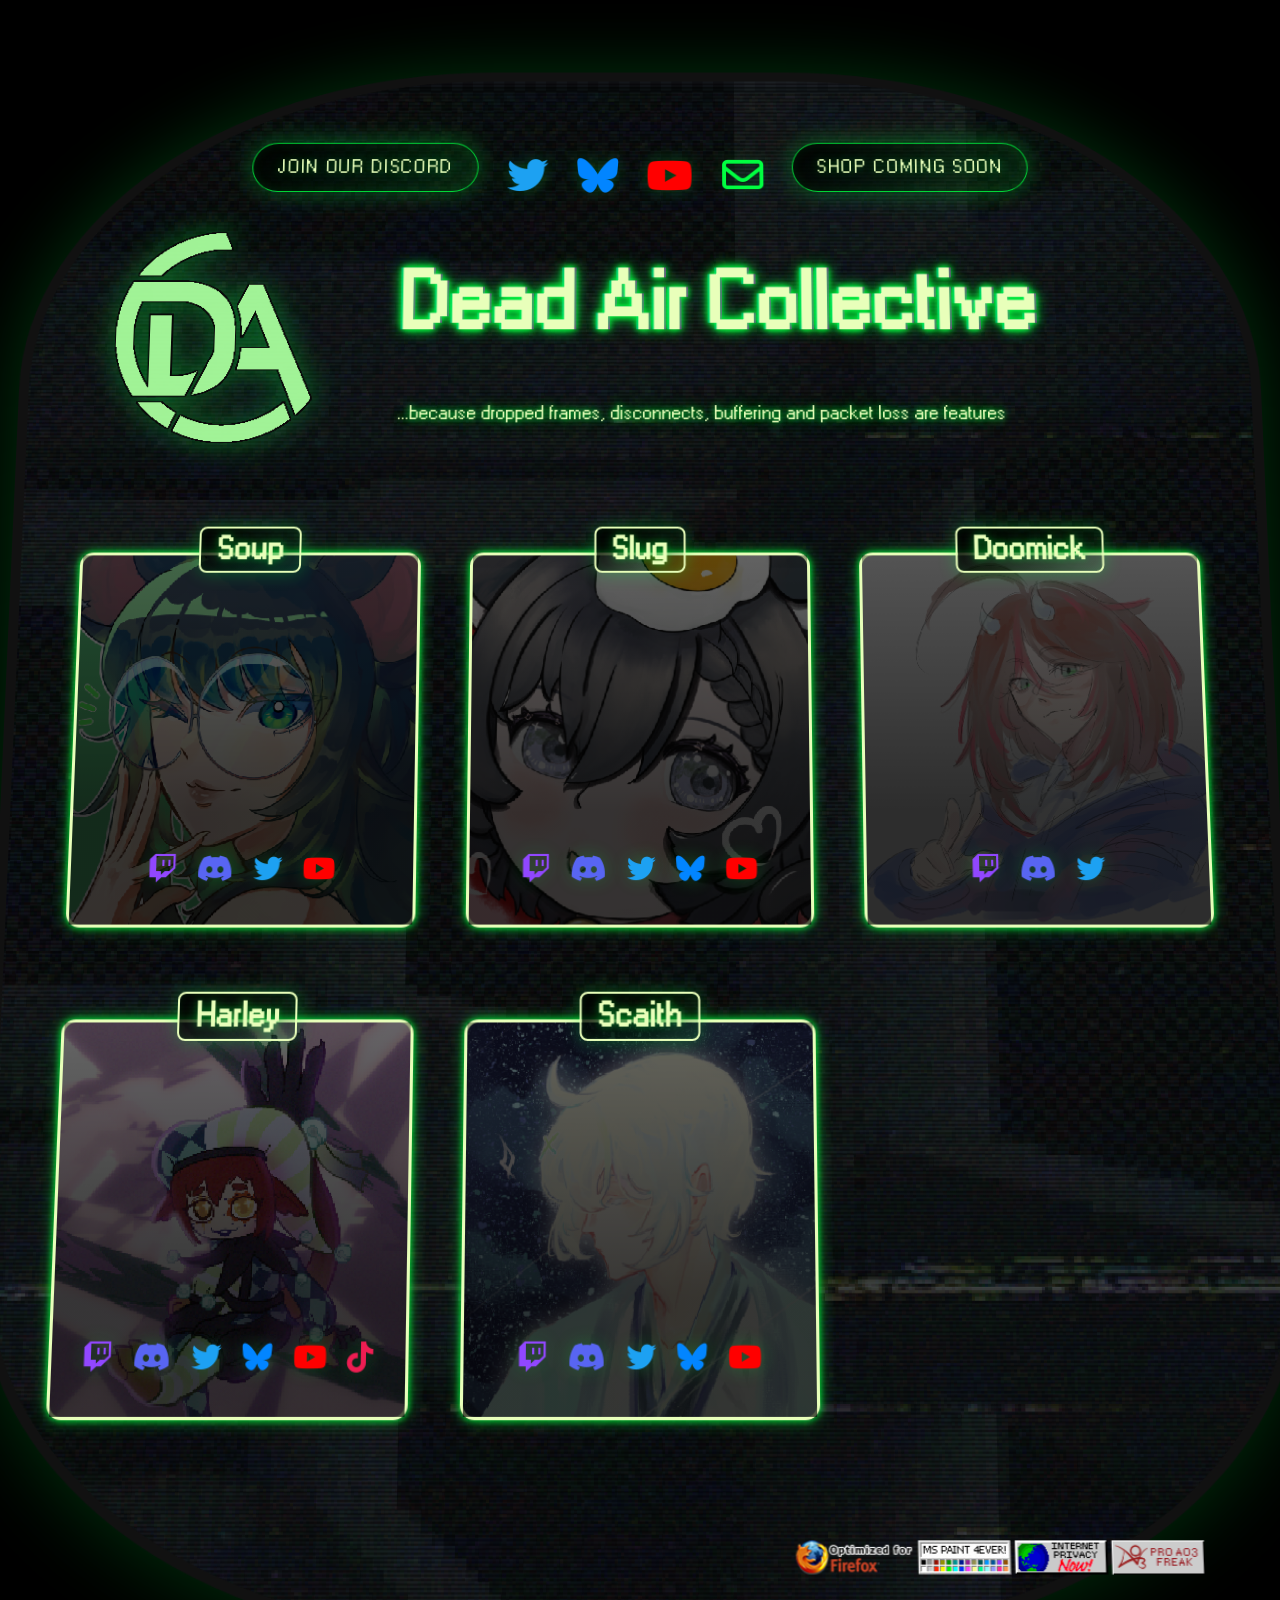
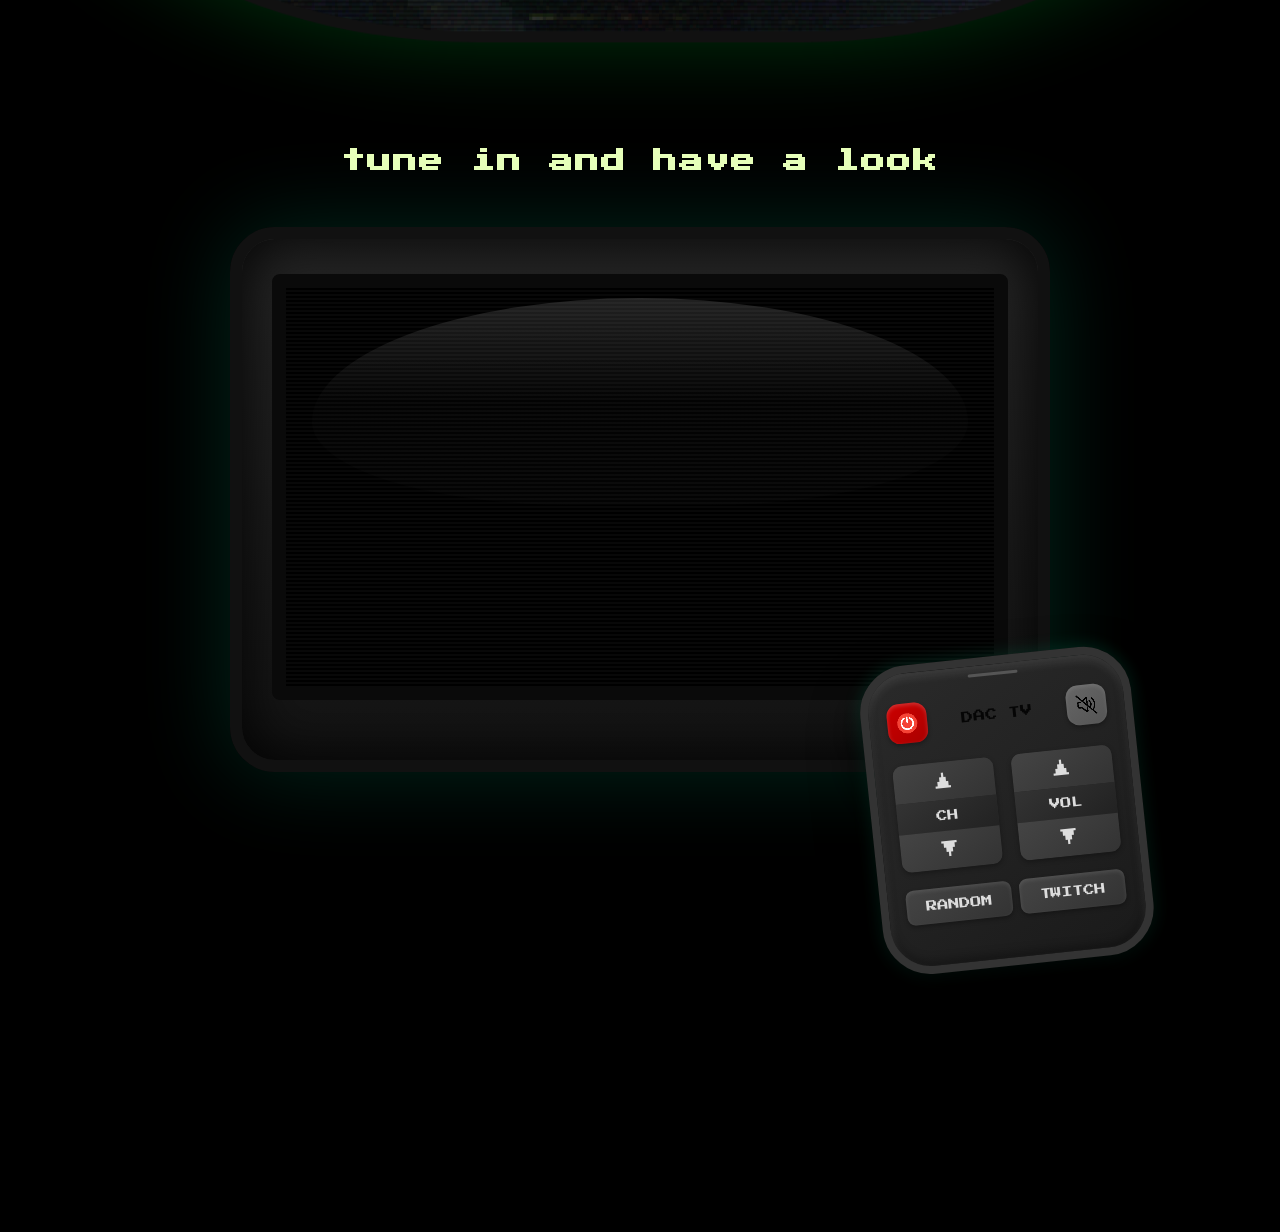
==== commit bb57e95c: "updated cards" ====
--- a/index.html
+++ b/index.html
@@ -135,7 +135,7 @@
 
         const pageSlug = member.name.toLowerCase().replace(/[^a-z0-9]+/g, '-');
         const memberLink = document.createElement('a');
-        memberLink.href = `card.html?member=${encodeURIComponent(pageSlug)}`;
+        memberLink.href = `card?member=${encodeURIComponent(pageSlug)}`;
         memberLink.className = 'member-card-link';
         memberLink.appendChild(memberDiv);
         membersSection.appendChild(memberLink);
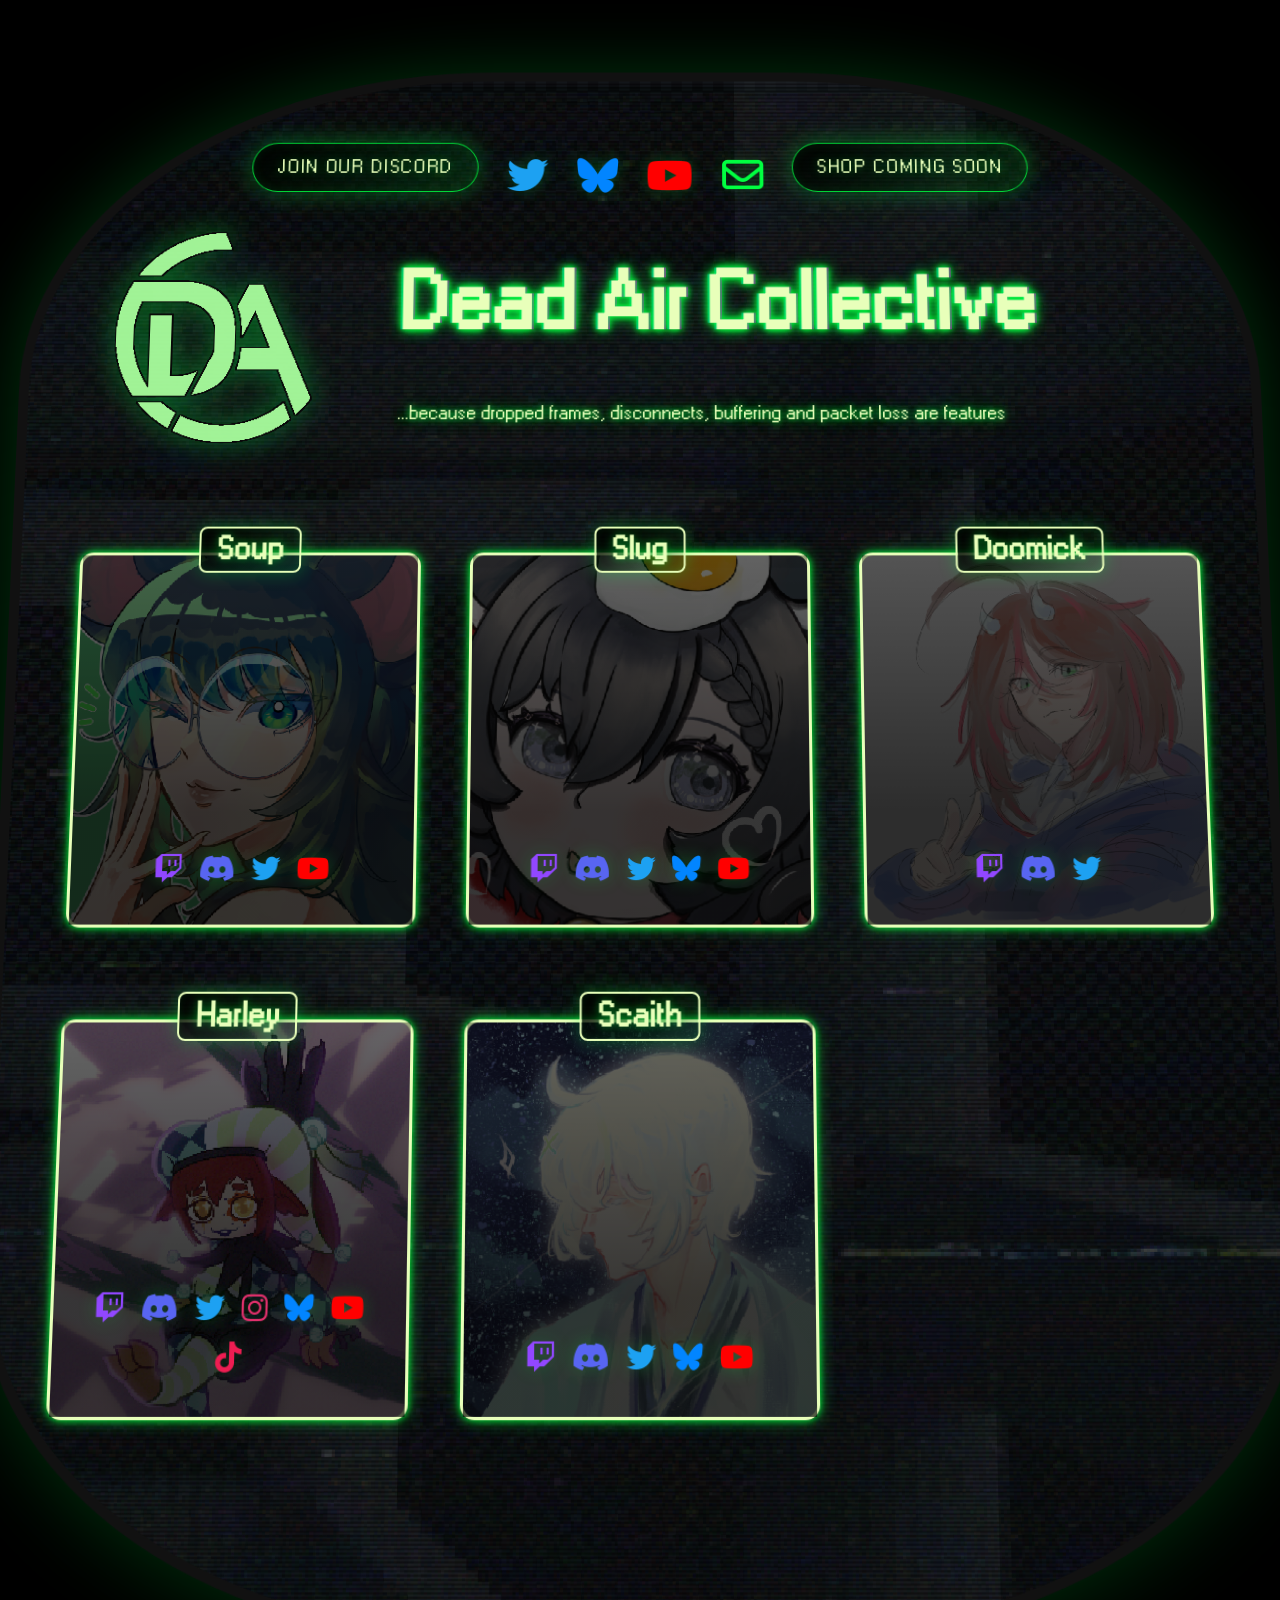
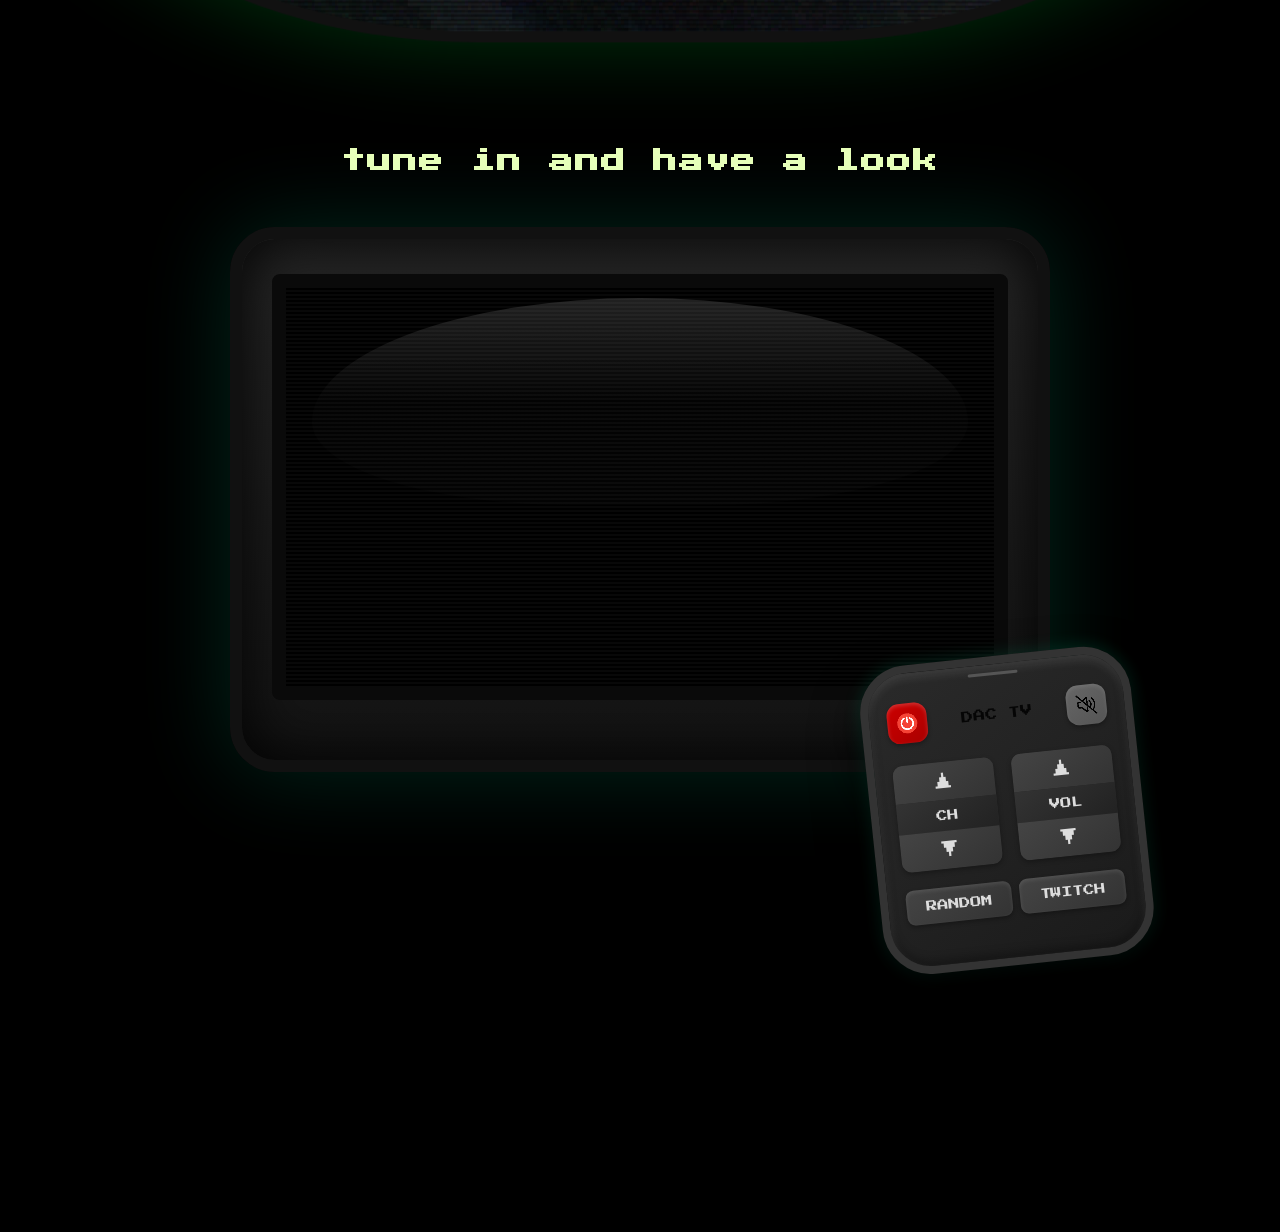
==== commit 10a5fd29: "improved member page and added instagram" ====
--- a/index.html
+++ b/index.html
@@ -109,6 +109,7 @@
             if (platform === 'twitch')      url = `https://twitch.tv/${username}`;
             else if (platform === 'discord') url = `https://discord.gg/${username}`;
             else if (platform === 'twitter') url = `https://x.com/${username}`;
+            else if (platform === 'instagram') url = `https://instagram.com/${username}`;
             else if (platform === 'bluesky') url = `https://bsky.app/profile/${username}`;
             else if (platform === 'youtube') url = `https://youtube.com/@${username}`;
             else if (platform === 'tiktok')  url = `https://www.tiktok.com/@${username}`;
@@ -125,6 +126,7 @@
         addSocial('twitch',   member.twitch,   'fa-brands fa-twitch');
         addSocial('discord',  member.discord,  'fa-brands fa-discord');
         addSocial('twitter',  member.twitter,  'fa-brands fa-twitter');
+        addSocial('instagram', member.instagram, 'fa-brands fa-instagram');
         addSocial('bluesky',  member.bluesky,  'fa-brands fa-bluesky');
         addSocial('youtube',  member.youtube,  'fa-brands fa-youtube');
         addSocial('tiktok',   member.tiktok,   'fa-brands fa-tiktok'); 
--- a/styles.css
+++ b/styles.css
@@ -335,6 +335,10 @@
 
 .member .socials {
   order: 3;
+  display: flex;
+  flex-wrap: wrap;
+  justify-content: center;
+  gap: 16px;
 }
 
 .socials a {
@@ -343,6 +347,7 @@
 }
 
 .socials a[href*="twitch.tv"]   { color: #9147ff; }
+.socials a[href*="instagram.com"] { color: #E1306C; }
 .socials a[href*="youtube.com"] { color: #ff0000; }
 .socials a[href*="bsky.app"]    { color: #0285ff; }
 .socials a[href*="discord.gg"]    { color: #5865F2; }
@@ -367,6 +372,7 @@
 
 #collective-socials .socials {
   display: flex;
+  flex-wrap: wrap;
   justify-content: center;
   gap: 30px;
   font-size: 2.7em;
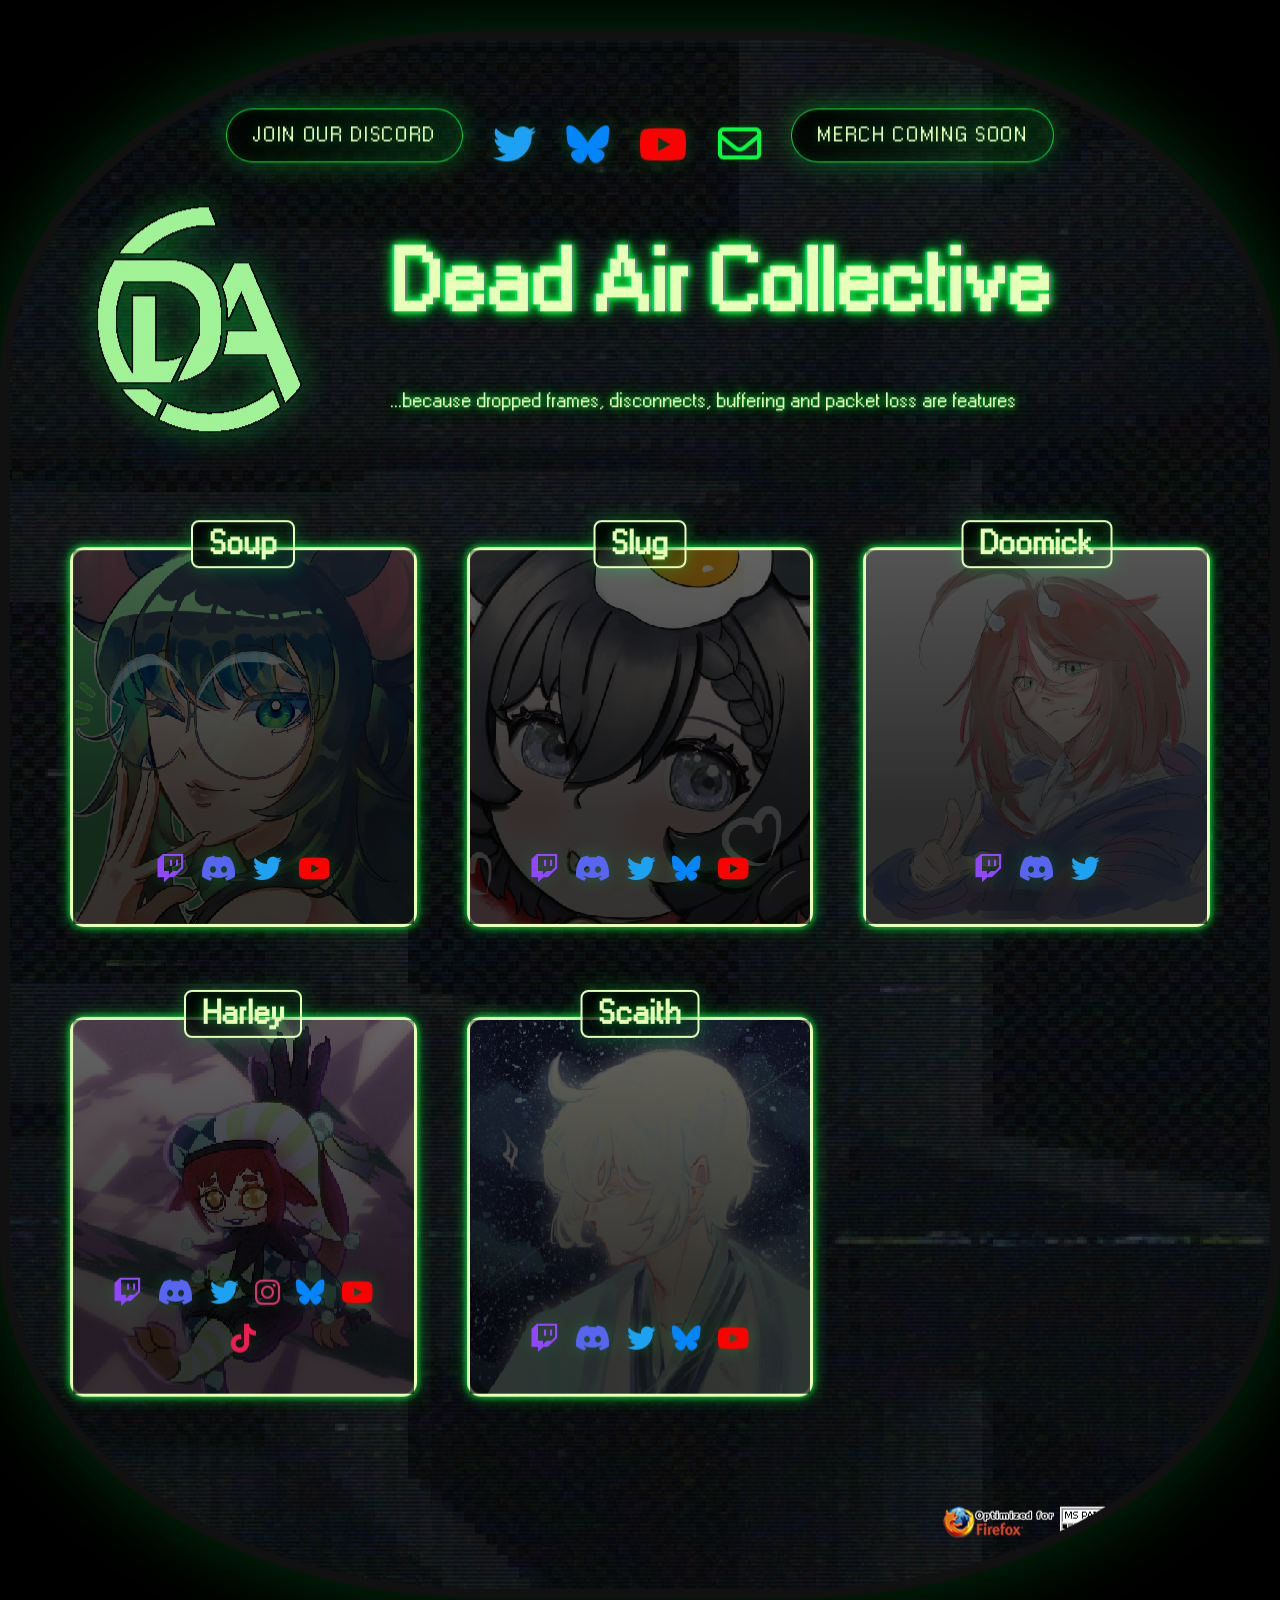
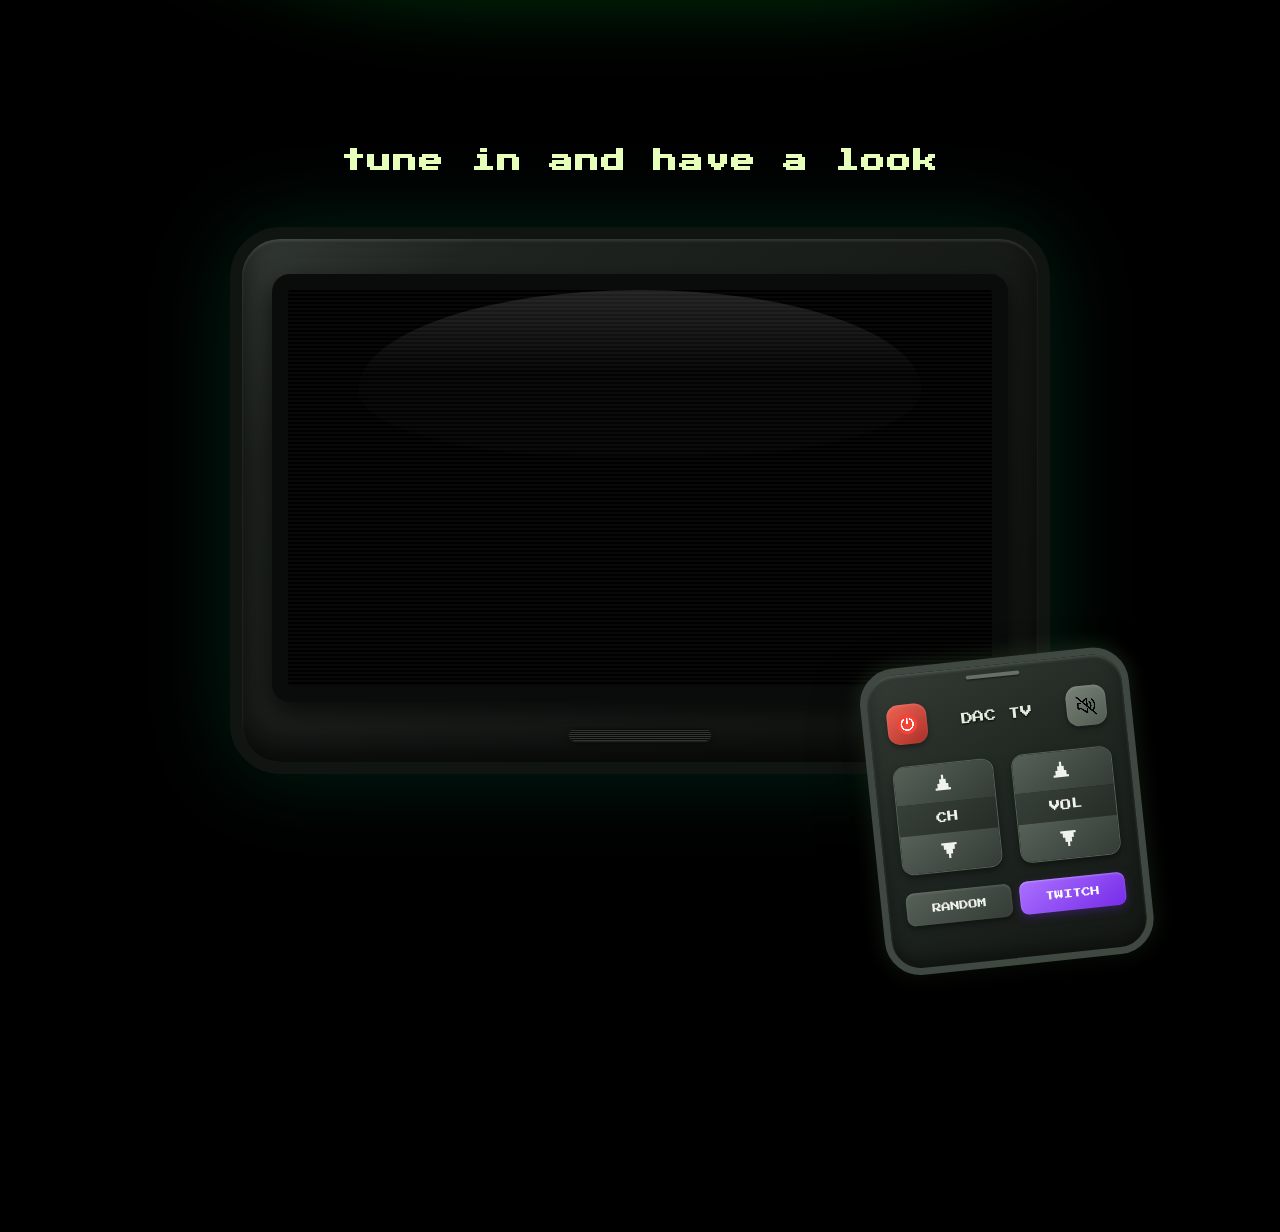
==== commit b60365a5: "temp commit" ====
--- a/index.html
+++ b/index.html
@@ -12,22 +12,11 @@
   <div class="crt-screen">
     <div class="vhs">
       <video
-             src="https://res.cloudinary.com/dhcl0fsay/video/upload/v1758365149/deadmeat-horror-awards-24/vhs_svgkmp.mp4"
-             loop
-             autoplay
-             playsinline
-             muted
-             style="
-                    cursor: auto;
-                    width: 100%;
-                    height: 100%;
-                    border-radius: 0px;
-                    display: block;
-                    object-fit: cover;
-                    background-color: rgba(0, 0, 0, 0);
-                    object-position: 50% 50%;
-                    "
-             />
+        src="https://res.cloudinary.com/dhcl0fsay/video/upload/v1758365149/deadmeat-horror-awards-24/vhs_svgkmp.mp4"
+        loop
+        autoplay
+        playsinline
+        muted></video>
     </div>
     <div class="backgroundImage"></div>
     <div class="noise-overlay"></div>
@@ -42,8 +31,7 @@
           <a href="https://www.youtube.com/@DeadAirCollectiveTV" target="_blank" aria-label="YouTube"><i class="fab fa-youtube"></i></a>
           <a href="mailto:contact@deadaircollective.com" target="_blank" aria-label="Email"><i class="fas fa-envelope"></i></a>
         </div>
-        <!-- <a class="top-button top-right" href="https://store.deadaircollective.tv" target="_blank">Shop Merch</a> -->
-        <a class="top-button top-right" href="" target="_blank">Shop Coming soon</a>
+        <span class="top-button top-right" aria-disabled="true">Merch Coming Soon</span>
       </section>
     <div class="container glow">
       <!-- Logo and Title Header -->
@@ -53,8 +41,7 @@
         </div>
         <section id="about">
           <h1 class="glitch-text" data-text="Dead Air Collective">Dead Air Collective</h1>
-          <p>...because dropped frames, disconnects, buffering and packet loss are features
-          </p>
+          <p>...because dropped frames, disconnects, buffering and packet loss are features</p>
         </section>
       </div>
 
@@ -95,32 +82,46 @@
 
         // Name
         const name = document.createElement('h3');
-        name.textContent = member.name;
+        const profileLink = document.createElement('a');
+        const pageSlug = member.name.toLowerCase().trim().replace(/[^a-z0-9]+/g, '-');
+        const profileUrl = `card.html?member=${encodeURIComponent(pageSlug)}`;
+        const imageLink = document.createElement('a');
+        imageLink.href = profileUrl;
+        imageLink.className = 'member-image-link';
+        imageLink.setAttribute('aria-label', `View ${member.name}'s profile`);
+        memberDiv.appendChild(imageLink);
+        profileLink.href = profileUrl;
+        profileLink.className = 'member-profile-link';
+        profileLink.textContent = member.name;
+        name.appendChild(profileLink);
         memberDiv.appendChild(name);
 
         // Social icons container
         const socialsDiv = document.createElement('div');
         socialsDiv.className = 'socials';
 
-        // Helper to add social link
         const addSocial = (platform, username, iconClass) => {
-          if (username) {
-            let url = '#';
-            if (platform === 'twitch')      url = `https://twitch.tv/${username}`;
-            else if (platform === 'discord') url = `https://discord.gg/${username}`;
-            else if (platform === 'twitter') url = `https://x.com/${username}`;
-            else if (platform === 'instagram') url = `https://instagram.com/${username}`;
-            else if (platform === 'bluesky') url = `https://bsky.app/profile/${username}`;
-            else if (platform === 'youtube') url = `https://youtube.com/@${username}`;
-            else if (platform === 'tiktok')  url = `https://www.tiktok.com/@${username}`;
+          const account = typeof username === 'string' ? username.trim() : '';
+          if (!account) return;
 
-            const link = document.createElement('a');
-            link.href = url;
-            link.target = '_blank';
-            link.setAttribute('aria-label', platform);
-            link.innerHTML = `<i class="${iconClass}"></i>`;
-            socialsDiv.appendChild(link);
-          }
+          let url = '#';
+          if (platform === 'twitch') url = `https://twitch.tv/${account}`;
+          else if (platform === 'discord') url = `https://discord.gg/${account}`;
+          else if (platform === 'twitter') url = `https://x.com/${account}`;
+          else if (platform === 'instagram') url = `https://instagram.com/${account}`;
+          else if (platform === 'bluesky') url = `https://bsky.app/profile/${account}`;
+          else if (platform === 'youtube') url = `https://youtube.com/@${account}`;
+          else if (platform === 'tiktok') url = `https://www.tiktok.com/@${account}`;
+
+          const link = document.createElement('a');
+          link.href = url;
+          link.target = '_blank';
+          link.rel = 'noopener noreferrer';
+          link.setAttribute('aria-label', platform);
+          const icon = document.createElement('i');
+          icon.className = iconClass;
+          link.appendChild(icon);
+          socialsDiv.appendChild(link);
         };
 
         addSocial('twitch',   member.twitch,   'fa-brands fa-twitch');
@@ -135,20 +136,15 @@
           memberDiv.appendChild(socialsDiv);
         }
 
-        const pageSlug = member.name.toLowerCase().replace(/[^a-z0-9]+/g, '-');
-        const memberLink = document.createElement('a');
-        memberLink.href = `card?member=${encodeURIComponent(pageSlug)}`;
-        memberLink.className = 'member-card-link';
-        memberLink.appendChild(memberDiv);
-        membersSection.appendChild(memberLink);
+        membersSection.appendChild(memberDiv);
       });
     })
     .catch(error => {
       console.error('Error loading members:', error);
       document.getElementById('members').innerHTML = 
-        '<p style="text-align:center;color:#ff4444;">Failed to load members. Check data.json</p>';
+        '<p style="text-align:center;color:#ff4444;">Members failed to load... what if they never come back?</p>';
     });
-    const delay = Math.random() * 3;           // 0 to 3 seconds
+    const delay = Math.random() * 3;
     document.documentElement.style.setProperty('--random-delay', `${delay}s`);
 </script>
 
@@ -158,4 +154,4 @@
      </section>
 
 </body>
-</html>+</html>
--- a/styles.css
+++ b/styles.css
@@ -31,7 +31,7 @@
   box-shadow: 
     inset 0 0 120px #000,
     0 0 80px rgba(0,255,65,0.2);
-  transform: perspective(1000px) rotateX(4deg);
+  transform: rotateX(2deg);
   overflow: hidden;
 }
 
@@ -74,6 +74,14 @@
   z-index: 9;
 }
 
+.vhs video {
+  display: block;
+  width: 100%;
+  height: 100%;
+  object-fit: cover;
+  pointer-events: none;
+}
+
 .backgroundImage {
   position: fixed;
   inset: 0;
@@ -127,7 +135,7 @@
 #about { text-align: center; margin-bottom: 60px; font-size: 1.3em; line-height: 1.5; }
 
 
-/* Glitch effects */
+
 .glitch-text {
     position: relative;
     display: inline-block;
@@ -246,12 +254,12 @@
 
 #members {
   display: grid;
-  grid-template-columns: repeat(auto-fit, minmax(340px, 1fr));
+  grid-template-columns: repeat(auto-fit, minmax(min(100%, 280px), 1fr));
   gap: 50px;
 }
 
 .member {
-    background: rgba(8, 8, 8, 0.4);          /* semi-transparent dark overlay */
+    background: rgba(8, 8, 8, 0.4);
     background-blend-mode: multiply;
     background-size: cover;
     background-position: center;
@@ -260,12 +268,11 @@
     border: 3px solid #e8ffba;
     border-radius: 14px;
     text-align: center;
-    backdrop-filter: blur(4px);
-    min-height: 380px;                        /* consistent height of images */
+    min-height: 380px;
     display: flex;
     flex-direction: column;
     justify-content: space-between;
-    transition: all 0.3s ease;
+    transition: box-shadow 0.2s ease, border-color 0.2s ease;
     position: relative;
     overflow: visible;
     box-shadow: 0 0 16px rgba(0, 255, 64, 0.5), 0 0 6px rgba(0, 255, 64, 0.5), 0 0 6px rgba(0, 255, 64, 0.5);
@@ -282,8 +289,20 @@
   }
   
   .member > * {
-    position: relative;   /* bring content above overlay */
+    position: relative; 
     z-index: 1;
+  }
+
+  .member-image-link {
+    position: absolute;
+    inset: 0;
+    z-index: 1;
+    border-radius: inherit;
+  }
+
+  .member-image-link:focus-visible {
+    outline: 2px solid #e8ffba;
+    outline-offset: 4px;
   }
   
   .member h3 {
@@ -310,6 +329,16 @@
     box-shadow: 0 0 24px rgba(0, 255, 65, 0.45), inset 0 0 12px rgba(0, 255, 65, 0.15);
     text-shadow: 0 0 16px rgba(0, 255, 65, 0.5), 0 0 8px rgba(0, 255, 65, 0.3);
   }
+
+  .member h3 a {
+    color: inherit;
+    text-decoration: none;
+  }
+
+  .member h3 a:focus-visible {
+    outline: 2px solid #e8ffba;
+    outline-offset: 4px;
+  }
   
   /* fallback if image fails to load */
   .member-avatar:not([src]),
@@ -380,14 +409,8 @@
   text-shadow: 0 0 18px #00ff403b;
 }
 
-.member-card-link {
-  display: block;
-  text-decoration: none;
-  color: inherit;
-}
-
-.member-card-link .member:hover {
-  transform: translateY(-6px);
+.member:hover {
+  box-shadow: 0 0 22px rgba(0, 255, 64, 0.55);
 }
 
 .top-button {
@@ -493,7 +516,6 @@
   font-weight: 400;
 }
 
-/* Override for non-brand icons (like email) */
 .socials a[href^="mailto:"] i {
   font-family: "Font Awesome 6 Free" !important; 
   font-weight: 400;  
@@ -529,7 +551,6 @@
   transform: translateY(-4px);
 }
 
-/* flicker on noise */
 @keyframes noise-flicker {
   0%, 100% { opacity: 0.12; }
   50% { opacity: 0.14; }
@@ -688,7 +709,6 @@
   color: #aaffaa;
 }
 
-/* About Us - Split Image + Text Layout */
 .info-split {
   display: grid;
   grid-template-columns: 1fr 1fr;
@@ -738,14 +758,13 @@
       margin: 0;
       padding: 15px 8px 25px;
       border: 6px solid #111;
-      border-radius: 12px;           /* gentler curve */
-      transform: none;               /* remove perspective*/
+      border-radius: 12px;
+      transform: none;
       box-shadow: 
         inset 0 0 60px #000,
         0 0 40px rgba(0, 255, 65, 0.15);
     }
   
-    /* soften the heavy vignette & scanlines */
     .crt-screen::before {
       background: radial-gradient(circle at 50% 50%, transparent 40%, rgba(0,0,0,0.7) 85%, #000 100%);
     }
@@ -754,15 +773,22 @@
       background: repeating-linear-gradient(to bottom, transparent 0, transparent 3px, rgba(0,0,0,0.35) 3px, rgba(0,0,0,0.35) 6px);
     }
   
-    /* scale down typography */
     h1 {
-      font-size: 2.6em !important;
-      margin-bottom: 0.3em;
+      font-size: 1.9em;
+      margin-bottom: 0.25em;
     }
   
     #about {
-      font-size: 1.15em;
-      margin-bottom: 40px;
+      font-size: 1rem;
+      margin-bottom: 24px;
+    }
+
+    #header-with-logo {
+      gap: 16px;
+    }
+
+    .site-logo {
+      max-width: 148px;
     }
 
     h3 {
@@ -771,18 +797,23 @@
   
     /* single column */
     #members {
-      grid-template-columns: 1fr !important;
-      gap: 35px;
+      grid-template-columns: 1fr;
+      gap: 28px;
     }
   
     .member {
-      padding: 35px 18px 30px;
-      min-height: auto;
+      padding: 38px 16px 24px;
+      min-height: 190px;
+      margin-top: 24px;
       border-radius: 10px;
     }
   
     .member h3 {
-      font-size: 1.95em;
+      top: -24px;
+      max-width: calc(100% - 24px);
+      font-size: 1.45em;
+      line-height: 1.25;
+      white-space: normal;
     }
   
     .socials {
@@ -792,7 +823,6 @@
   
     .buttonmarquee {
       padding: 12px 8px 8px;
-      padding-top: 45px;
       margin-top: 15px;
     }
   
@@ -803,9 +833,29 @@
   
     #collective-socials .socials {
       justify-content: center;
-      gap: 22px;
-      font-size: 1.9em;
-      padding: 12px 0;
+      gap: 18px;
+      font-size: 1.65em;
+      padding: 6px 0;
+    }
+
+    #collective-socials {
+      gap: 12px;
+    }
+
+    #collective-socials .top-button {
+      padding: 0.65rem 0.85rem;
+      font-size: 0.8rem;
     }
     
-  }+  }
+
+@media (prefers-reduced-motion: reduce) {
+  *,
+  *::before,
+  *::after {
+    animation-duration: 0.01ms !important;
+    animation-iteration-count: 1 !important;
+    scroll-behavior: auto !important;
+    transition-duration: 0.01ms !important;
+  }
+}
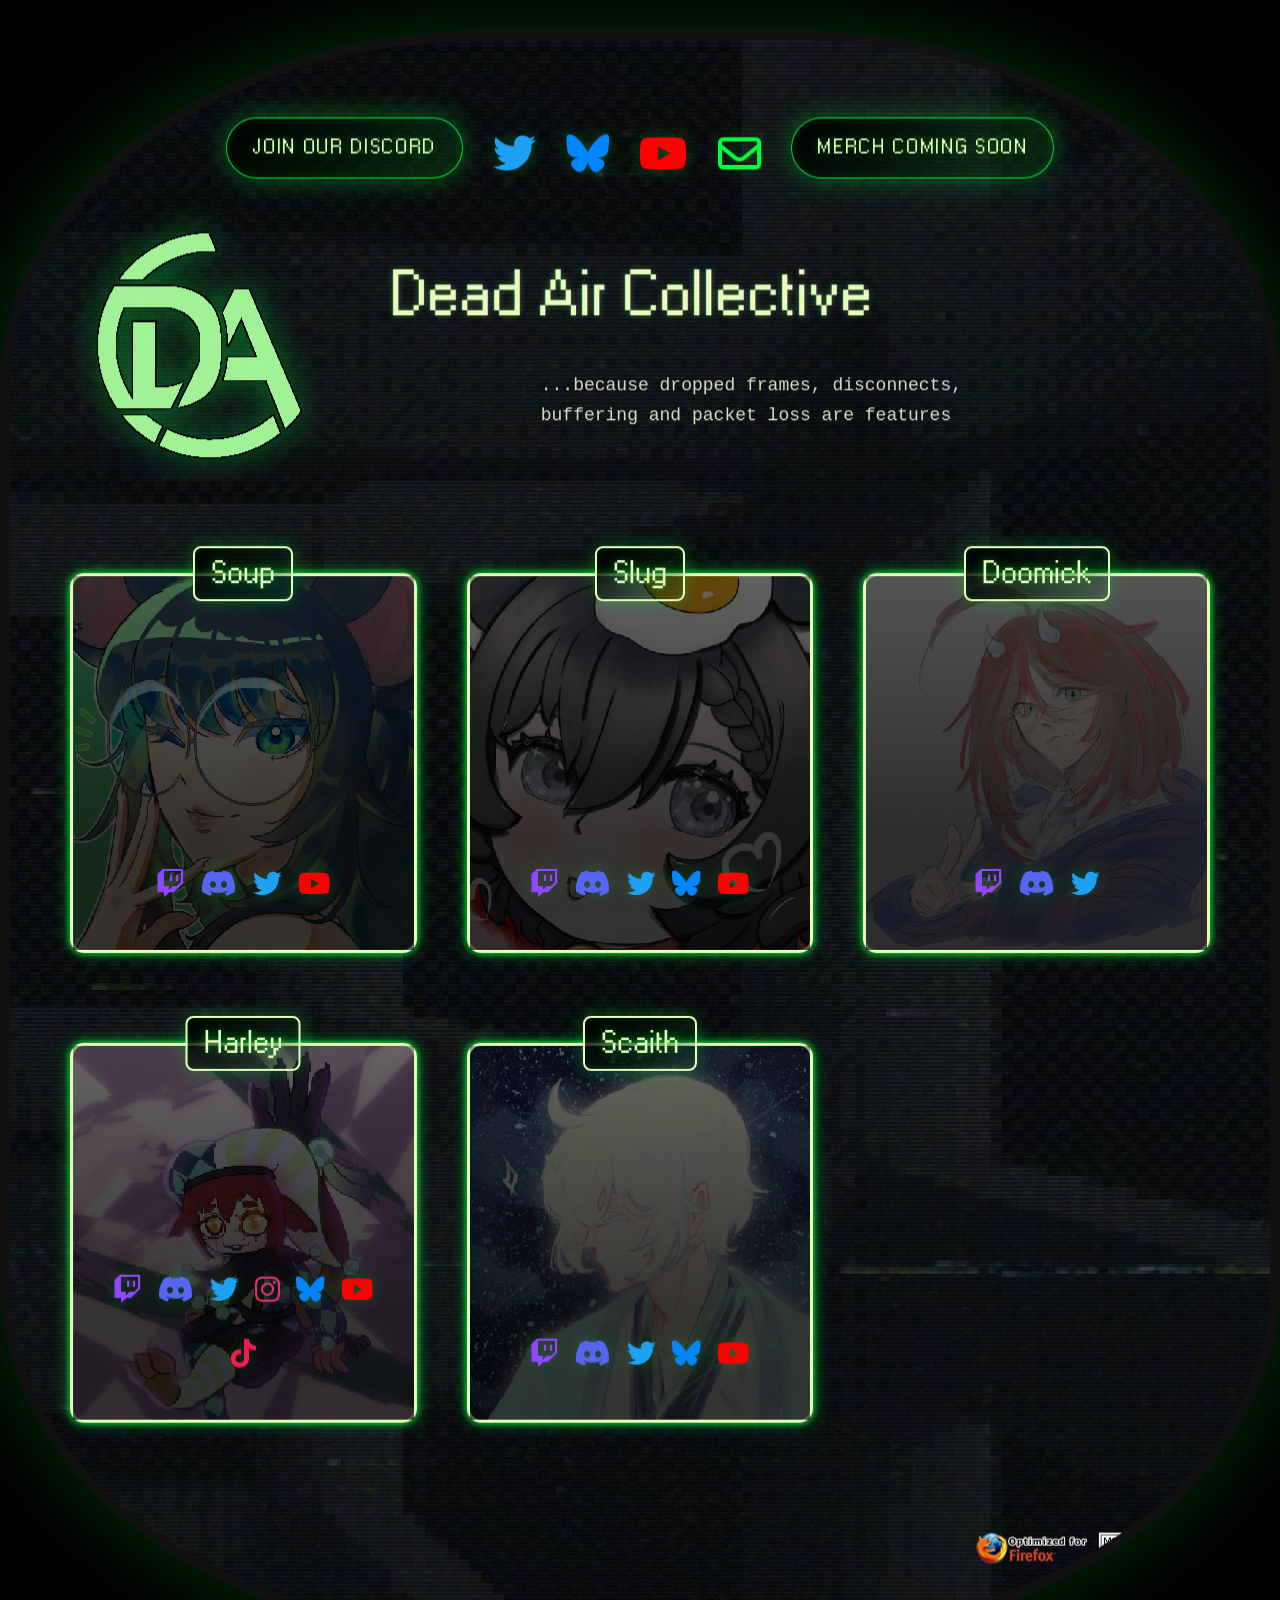
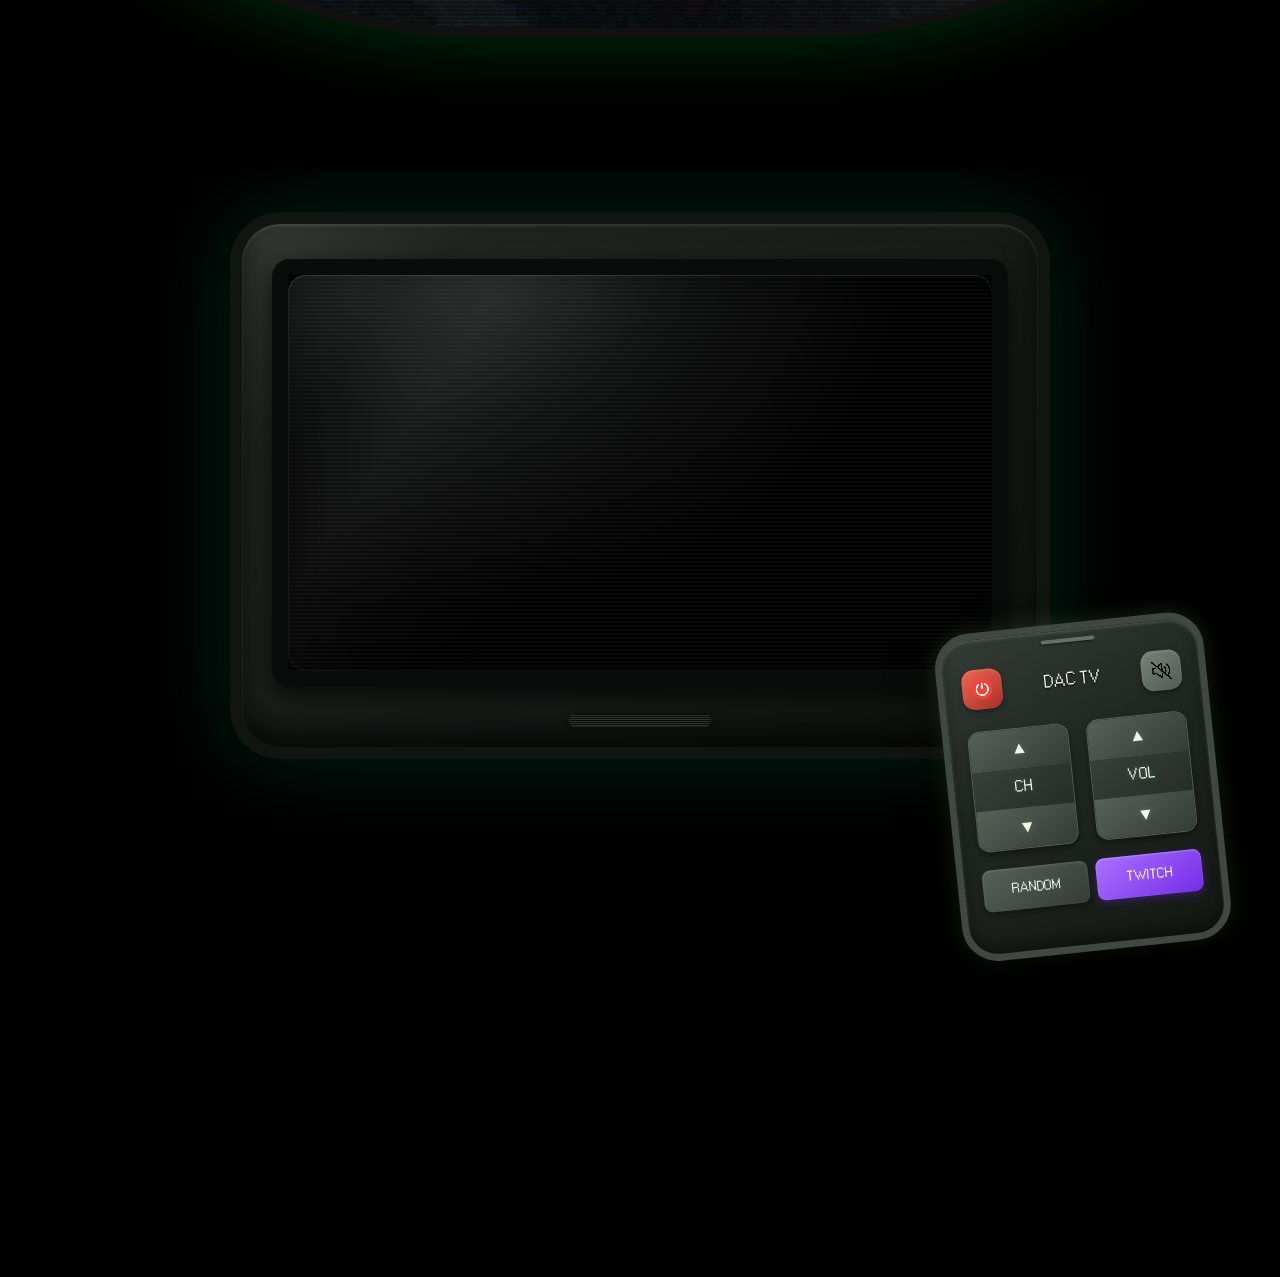
==== commit 13bee10b: "updated fr" ====
--- a/index.html
+++ b/index.html
@@ -142,7 +142,7 @@
     .catch(error => {
       console.error('Error loading members:', error);
       document.getElementById('members').innerHTML = 
-        '<p style="text-align:center;color:#ff4444;">Members failed to load... what if they never come back?</p>';
+        '<p class="status-message" role="status">Members failed to load... what if they never come back?</p>';
     });
     const delay = Math.random() * 3;
     document.documentElement.style.setProperty('--random-delay', `${delay}s`);
--- a/styles.css
+++ b/styles.css
@@ -1,7 +1,4 @@
-@font-face {
-  font-family: 'W95F';
-  src: url('W95F.otf') format('opentype');
-}
+@import url('typography.css');
 
 * {
   margin: 0;
@@ -11,7 +8,7 @@
 
 body {
   cursor: url("cursor.png"), auto;
-  font-family: 'W95F', monospace;
+  font-family: var(--font-body);
   color: #e8ffba;
   background: #000;
   min-height: 100vh;
@@ -125,14 +122,28 @@
 }
 
 .glow {
-  text-shadow: 0 0 16px rgba(0, 255, 64, 0.5), 0 0 6px rgba(0, 255, 64, 0.5), 0 0 6px rgba(0, 255, 64, 0.5);
-}
-
-h1 { font-size: 4.2em; text-align: center; margin-bottom: 0.4em; }
-h2 { font-size: 2.6em; text-align: center; margin-bottom: 0.8em; }
-h3 { font-size: 2.2em; margin-bottom: 0.5em; }
-
-#about { text-align: center; margin-bottom: 60px; font-size: 1.3em; line-height: 1.5; }
+  text-shadow: var(--text-glow);
+}
+
+h1 { font-size: clamp(2.5rem, 5vw, 4.5rem); text-align: center; margin-bottom: 0.4em; }
+h2 { font-size: clamp(1.8rem, 3vw, 2.6rem); text-align: center; margin-bottom: 0.8em; }
+h3 { font-size: 1.75rem; margin-bottom: 0.5em; }
+
+#about { text-align: center; margin-bottom: 60px; }
+
+#about p {
+  max-width: 48ch;
+  margin: 0.75rem auto 0;
+  color: var(--text-body);
+  font-size: clamp(1rem, 1.5vw, 1.125rem);
+  text-shadow: none;
+}
+
+.status-message {
+  color: var(--text-body);
+  text-align: center;
+  text-shadow: none;
+}
 
 
 
@@ -170,27 +181,26 @@
     left: 0;
     width: 100%;
     height: 100%;
-    opacity: 0.6;
+    opacity: 0.22;
+    pointer-events: none;
 }
 
 .glitch-text::before {
     animation: 
-      glitch-skew 4.2s infinite,
-      glitch-animation 0.6s cubic-bezier(0.25, 0.46, 0.45, 0.94) infinite;
+      glitch-animation 8s steps(1, end) infinite;
     animation-delay: calc(var(--random-delay, 0s) + 0.05s);
     color: #ff00ff;
     z-index: -1;
-    left: 2px;
+    left: 1px;
 }
 
 .glitch-text::after {
     animation: 
-      glitch-skew 4.2s infinite reverse,
-      glitch-anim 0.8s cubic-bezier(0.25, 0.46, 0.45, 0.94) infinite reverse;
+      glitch-animation 8s steps(1, end) infinite reverse;
     animation-delay: var(--random-delay, 0s);
     color: #00ffff;
     z-index: -2;
-    left: -2px;
+    left: -1px;
 }
 
 #header-with-logo {
@@ -225,7 +235,7 @@
 
 #about {
   flex: 1;
-  min-width: 300px;
+  min-width: 0;
   text-align: left;
   margin-bottom: 0;
 }
@@ -312,7 +322,9 @@
     transform: translateX(-50%);
     margin: 0;
     padding: 6px 16px;
-    font-size: 2.1em;
+    font-size: 2rem;
+    line-height: 1.2;
+    max-width: calc(100% - 24px);
     background: linear-gradient(135deg, rgba(0, 0, 0, 0.95), rgba(0, 255, 65, 0.08));
     color: #e8ffba;
     border: 2px solid #e8ffba;
@@ -320,14 +332,14 @@
     text-shadow: 0 0 12px rgba(0, 255, 65, 0.4), 0 0 6px rgba(0, 255, 65, 0.2);
     box-shadow: 0 0 18px rgba(0, 255, 65, 0.3), inset 0 0 8px rgba(0, 255, 65, 0.1);
     width: fit-content;
-    white-space: nowrap;
+    white-space: normal;
     transition: all 0.3s ease;
   }
 
   .member:hover h3 {
     background: linear-gradient(135deg, rgba(0, 0, 0, 1), rgba(0, 255, 65, 0.12));
     box-shadow: 0 0 24px rgba(0, 255, 65, 0.45), inset 0 0 12px rgba(0, 255, 65, 0.15);
-    text-shadow: 0 0 16px rgba(0, 255, 65, 0.5), 0 0 8px rgba(0, 255, 65, 0.3);
+    text-shadow: var(--text-glow);
   }
 
   .member h3 a {
@@ -597,8 +609,8 @@
 
 .error-description {
   font-size: 1.3em;
-  color: #00ff41;
-  max-width: 600px;
+  color: var(--text-body);
+  max-width: 48ch;
   margin: 10px 0;
   line-height: 1.6;
 }
@@ -703,10 +715,10 @@
 }
 
 .section-desc {
-  font-size: 1.4em;
-  max-width: 700px;
-  margin: 0 auto 40px;
-  color: #aaffaa;
+  font-size: 1.125rem;
+  max-width: 62ch;
+  margin: 0 0 1.5rem;
+  color: var(--text-bright);
 }
 
 .info-split {
@@ -728,14 +740,24 @@
 
 .info-text {
   text-align: left;
-  text-shadow: 0 0 16px rgba(0, 255, 64, 0.1), 0 0 6px rgba(0, 255, 64, 0.1), 0 0 6px rgba(0, 255, 64, 0.1);
-  font-size: 1.2em;
+  text-shadow: none;
+  font-size: 1rem;
+  color: var(--text-body);
+  min-width: 0;
+}
+
+.info-text h2 {
+  text-align: left;
+}
+
+.info-text p + p {
+  margin-top: 1rem;
 }
 
 .info-text h3 {
   color: #e8ffba;
   margin: 25px 0 10px;
-  font-size: 1.8em;
+  font-size: 1.75rem;
 }
 
 @media (max-width: 900px) {
@@ -774,7 +796,7 @@
     }
   
     h1 {
-      font-size: 1.9em;
+      font-size: clamp(2.25rem, 6vw, 3.5rem);
       margin-bottom: 0.25em;
     }
   
